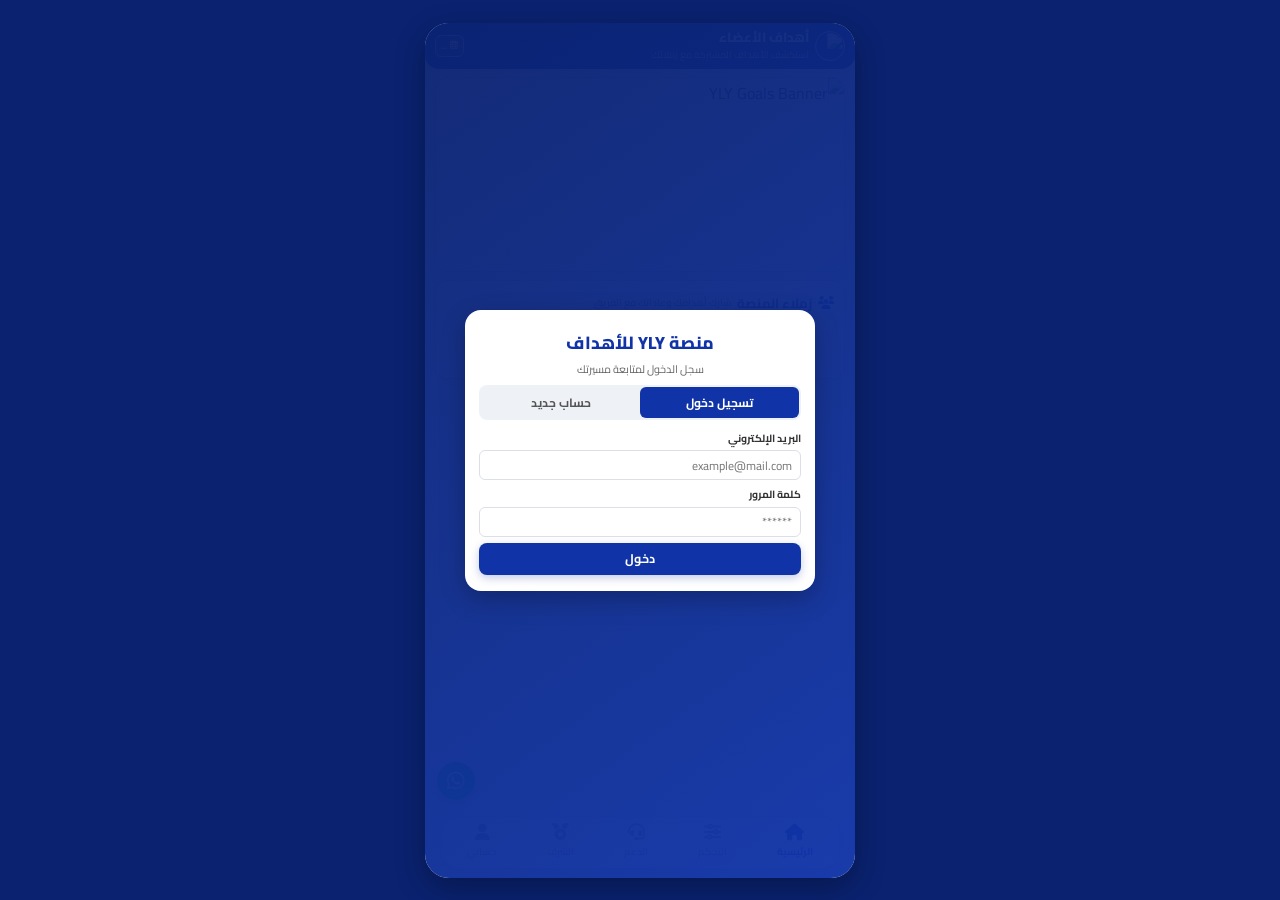
==== index.html @ aca401cc "Update index.html" ====
<!DOCTYPE html>
<html lang="ar" dir="rtl">
<head>
    <meta charset="UTF-8">
    <meta name="viewport" content="width=device-width, initial-scale=1.0, maximum-scale=1.0, user-scalable=no, viewport-fit=cover">
    <title>نظام YLY لتتبع الأهداف</title>
    <!-- Font & Icons -->
    <link href="https://fonts.googleapis.com/css2?family=Cairo:wght@400;600;700;800&display=swap" rel="stylesheet">
    <link rel="stylesheet" href="https://cdnjs.cloudflare.com/ajax/libs/font-awesome/6.4.0/css/all.min.css">
    
    <!-- Firebase SDKs -->
    <script src="https://www.gstatic.com/firebasejs/8.10.1/firebase-app.js"></script>
    <script src="https://www.gstatic.com/firebasejs/8.10.1/firebase-auth.js"></script>
    <script src="https://www.gstatic.com/firebasejs/8.10.1/firebase-firestore.js"></script>
    <!-- html2canvas -->
    <script src="https://cdnjs.cloudflare.com/ajax/libs/html2canvas/1.4.1/html2canvas.min.js"></script>

    <style>
        :root {
            --egyptian-blue: #1034A8;
            --dark-blue: #0A2270;
            --dark-orange: #FE8F01;
            --black: #000000;
            --white: #FFFFFF;
            --bg-gray: #F4F6F9;
            --card-shadow: 0 4px 14px rgba(0, 0, 0, 0.08);
            --silver-border: 0.75px solid #cbd5e1;
            --success: #28a745;
        }

        * {
            box-sizing: border-box;
            margin: 0;
            padding: 0;
            font-family: 'Cairo', sans-serif;
            -webkit-tap-highlight-color: transparent;
        }

        body {
            background-color: var(--dark-blue);
            color: #222;
            display: flex;
            justify-content: center;
            align-items: center;
            height: 100dvh;
            overflow: hidden;
        }

        .app-viewport {
            width: 100%;
            max-width: 430px;
            height: 100dvh;
            background-color: var(--bg-gray);
            position: relative;
            overflow: hidden;
            display: flex;
            flex-direction: column;
            box-shadow: 0 10px 30px rgba(0,0,0,0.3);
        }

        @media (min-width: 450px) {
            .app-viewport {
                border-radius: 24px;
                height: 95dvh;
            }
        }

        /* Toast Notification */
        .toast {
            position: absolute;
            top: 10px;
            left: 50%;
            transform: translateX(-50%) translateY(-100px);
            background: #1e293b;
            color: #f8fafc;
            border: 0.75px solid rgba(255, 255, 255, 0.15);
            padding: 5px 12px;
            border-radius: 20px;
            font-size: 0.72rem;
            font-weight: 700;
            z-index: 9999;
            box-shadow: 0 4px 12px rgba(0, 0, 0, 0.2);
            transition: transform 0.3s ease;
            text-align: center;
            width: auto;
            max-width: 80%;
            white-space: nowrap;
        }
        .toast.show { transform: translateX(-50%) translateY(0); }
        .toast.error { background: #b91c1c; }

        /* Full Screen Modals & Mini Dialogs */
        .modal-overlay {
            position: absolute;
            inset: 0;
            background: linear-gradient(145deg, rgba(10,34,112,0.96), rgba(16,52,168,0.96));
            z-index: 2000;
            display: none;
            align-items: center;
            justify-content: center;
            padding: 10px;
            overflow-y: auto;
        }

        .modal-box {
            background: var(--white);
            width: 100%;
            max-width: 350px;
            border-radius: 16px;
            padding: 16px 14px;
            box-shadow: 0 8px 24px rgba(0,0,0,0.25);
            text-align: center;
        }

        .mini-dialog-box {
            background: var(--white);
            width: 100%;
            max-width: 290px;
            border-radius: 14px;
            padding: 14px 12px;
            box-shadow: 0 10px 25px rgba(0,0,0,0.3);
            text-align: center;
            animation: fadeIn 0.15s ease-out;
        }
        .mini-dialog-title {
            font-size: 0.8rem;
            font-weight: 800;
            color: var(--dark-blue);
            margin-bottom: 8px;
        }

        .auth-header { margin-bottom: 6px; }
        .auth-header h2 { font-size: 1.1rem; color: var(--egyptian-blue); font-weight: 800; }
        .auth-header p { font-size: 0.68rem; color: #666; }

        .auth-toggle {
            display: flex;
            background: #eef2f7;
            border-radius: 8px;
            padding: 2px;
            margin-bottom: 8px;
        }
        .auth-toggle button {
            flex: 1;
            border: none;
            background: none;
            padding: 4px;
            font-size: 0.75rem;
            font-weight: 700;
            border-radius: 6px;
            cursor: pointer;
            color: #555;
            transition: 0.2s;
        }
        .auth-toggle button.active {
            background: var(--egyptian-blue);
            color: var(--white);
        }

        .form-group { margin-bottom: 4px; text-align: right; }
        .form-group label { display: block; font-size: 0.65rem; font-weight: 700; margin-bottom: 1px; color: #333; }
        .form-control {
            width: 100%; height: 30px; padding: 0 8px;
            border: 1px solid #dcdfe6; border-radius: 6px; font-size: 0.75rem; outline: none;
        }
        .form-control:focus { border-color: var(--egyptian-blue); }

        .btn-main {
            width: 100%; height: 32px; background: var(--egyptian-blue);
            color: var(--white); border: none; border-radius: 8px; font-weight: 700;
            font-size: 0.78rem; cursor: pointer; margin-top: 6px;
            box-shadow: 0 3px 8px rgba(16, 52, 168, 0.25); transition: 0.2s;
            display: flex; align-items: center; justify-content: center; gap: 4px;
        }
        .btn-main:active { transform: scale(0.98); }

        .btn-secondary {
            width: 100%; height: 32px; background: #e0e6ed; color: #444;
            border: none; border-radius: 8px; font-weight: 700; font-size: 0.78rem;
            cursor: pointer; margin-top: 5px;
        }

        .reg-avatar-container { margin-bottom: 6px; display: flex; justify-content: center; }
        .reg-avatar-box {
            position: relative; width: 50px; height: 50px; border-radius: 50%;
            background: #f1f5f9; border: 1.5px dashed var(--egyptian-blue);
            display: flex; align-items: center; justify-content: center; cursor: pointer; overflow: hidden;
        }
        .reg-avatar-box img { width: 100%; height: 100%; object-fit: cover; display: none; }
        .reg-avatar-box i { color: var(--egyptian-blue); font-size: 1.1rem; }

        /* Top Header */
        .top-header {
            background: linear-gradient(135deg, var(--egyptian-blue), var(--dark-blue));
            color: var(--white);
            padding: 6px 10px;
            border-radius: 0 0 14px 14px;
            box-shadow: 0 2px 8px rgba(0,0,0,0.12);
            flex-shrink: 0;
            display: flex;
            align-items: center;
            gap: 6px;
            min-height: 42px;
        }
        .header-logo {
            width: 30px; height: 30px; border-radius: 50%; object-fit: contain;
            border: var(--silver-border); padding: 1px; flex-shrink: 0;
        }
        .top-header-info { flex: 1; }
        .top-header h1 { font-size: 0.84rem; font-weight: 800; line-height: 1.2; margin: 0; }
        .top-header p { font-size: 0.6rem; opacity: 0.85; margin: 0; }

        .header-date-badge {
            border: var(--silver-border);
            background: rgba(255, 255, 255, 0.12);
            padding: 2px 5px;
            border-radius: 6px;
            font-size: 0.55rem;
            font-weight: 700;
            color: var(--white);
            display: flex;
            align-items: center;
            gap: 3px;
            flex-shrink: 0;
            white-space: nowrap;
        }

        .btn-back {
            background: rgba(255, 255, 255, 0.15);
            border: none;
            color: var(--white);
            width: 24px;
            height: 24px;
            border-radius: 6px;
            display: none;
            align-items: center;
            justify-content: center;
            font-size: 0.8rem;
            cursor: pointer;
        }

        /* Main Content */
        .main-content {
            flex: 1;
            overflow-y: auto;
            padding: 8px 10px;
            padding-bottom: 85px; /* لحماية الأزرار من التغطية */
        }

        .page { display: none; }
        .page.active { display: block; animation: fadeIn 0.2s ease-in; }

        @keyframes fadeIn {
            from { opacity: 0; transform: translateY(4px); }
            to { opacity: 1; transform: translateY(0); }
        }

        .main-cover-banner {
            width: 100%;
            height: 195px;
            object-fit: cover;
            display: block;
            border-radius: 12px;
            margin-bottom: 8px;
            box-shadow: var(--card-shadow);
            border: var(--silver-border);
        }

        /* Cards Design */
        .card {
            background: var(--white);
            border-radius: 12px;
            padding: 10px;
            margin-bottom: 8px;
            box-shadow: var(--card-shadow);
            border: var(--silver-border);
            position: relative;
        }
        .card-title {
            font-size: 0.82rem;
            font-weight: 700;
            color: var(--egyptian-blue);
            margin-bottom: 6px;
            display: flex;
            align-items: center;
            justify-content: space-between;
        }
        .card-title-text {
            display: flex;
            align-items: center;
            gap: 6px;
            flex-wrap: wrap;
        }

        .sub-hint-tag {
            font-size: 0.62rem;
            font-weight: 600;
            color: #64748b;
        }

        .records-btn-calm {
            background: #f1f5f9;
            color: #1e293b;
            border: 1px solid #cbd5e1;
            font-size: 0.68rem;
            padding: 3px 8px;
            border-radius: 6px;
            font-weight: 700;
            cursor: pointer;
            display: flex;
            align-items: center;
            gap: 4px;
            transition: 0.2s;
        }
        .records-btn-calm:hover {
            background: #e2e8f0;
            color: var(--egyptian-blue);
        }

        /* زر تعديل بحسابي بلون أزرق هادئ بدلاً من البرتقالي */
        .profile-edit-btn-calm {
            color: var(--egyptian-blue);
            cursor: pointer;
            font-size: 0.72rem;
            padding: 2px 8px;
            border-radius: 6px;
            background: #f1f5f9;
            border: 0.75px solid #cbd5e1;
            display: flex;
            align-items: center;
            gap: 4px;
            font-weight: 700;
            transition: 0.15s;
        }
        .profile-edit-btn-calm:hover {
            background: #e2e8f0;
        }

        /* Dashboard Greeting Box مع الدائرتين التوأم المتطابقتين باللونين */
        .dashboard-visual-box {
            background: linear-gradient(135deg, #1034A8, #0A2270);
            color: var(--white);
            border-radius: 10px;
            padding: 8px 10px;
            margin-bottom: 8px;
            display: flex;
            align-items: center;
            justify-content: space-between;
            box-shadow: var(--card-shadow);
            border: var(--silver-border);
            gap: 6px;
        }
        .dashboard-visual-info { flex: 1; }
        .dashboard-visual-info h3 { font-size: 0.8rem; font-weight: 800; margin-bottom: 2px; }
        .dashboard-visual-info p { font-size: 0.62rem; opacity: 0.9; line-height: 1.35; }

        .twin-charts-wrapper {
            display: flex;
            align-items: center;
            gap: 6px;
            flex-shrink: 0;
        }
        .single-chart-block {
            display: flex;
            flex-direction: column;
            align-items: center;
        }
        .single-chart-block .chart-tag {
            font-size: 0.52rem;
            font-weight: 700;
            color: #cbd5e1;
            margin-top: 2px;
        }

        .pie-chart-container {
            position: relative;
            width: 44px;
            height: 44px;
            border-radius: 50%;
            background: conic-gradient(var(--success) 0% 0%, var(--dark-orange) 0% 100%);
            display: flex;
            align-items: center;
            justify-content: center;
            flex-shrink: 0;
            box-shadow: 0 2px 6px rgba(0,0,0,0.2);
            border: 1px solid rgba(255,255,255,0.3);
        }
        .pie-chart-inner {
            width: 28px;
            height: 28px;
            background: #0A2270;
            border-radius: 50%;
            display: flex;
            align-items: center;
            justify-content: center;
            font-size: 0.55rem;
            font-weight: 800;
            color: var(--white);
        }

        /* عنوان العدادات الصغير التوضيحي */
        .stats-section-header {
            font-size: 0.65rem;
            font-weight: 800;
            color: var(--dark-blue);
            margin: 4px 0 3px 0;
            display: inline-block;
            border-bottom: 2px solid var(--dark-orange);
            padding-bottom: 1px;
        }

        /* Stats Grid سطور العدادات المضغوطة */
        .stats-grid-5 {
            display: grid;
            grid-template-columns: repeat(5, 1fr);
            gap: 3px;
            margin-bottom: 6px;
        }
        .stat-card-mini {
            background: var(--white);
            padding: 2px 1px;
            border-radius: 6px;
            text-align: center;
            border: var(--silver-border);
            box-shadow: var(--card-shadow);
            height: 34px;
            display: flex;
            flex-direction: column;
            justify-content: center;
        }
        .stat-card-mini .num {
            font-size: 0.74rem;
            font-weight: 800;
            color: var(--egyptian-blue);
            line-height: 1;
        }
        .stat-card-mini .label {
            font-size: 0.48rem;
            color: #666;
            font-weight: 700;
            line-height: 1;
            margin-top: 1px;
        }
        .stat-card-share {
            background: linear-gradient(135deg, #FE8F01, #e07b00);
            color: var(--white);
            cursor: pointer;
            border: none;
            transition: transform 0.15s;
            height: 34px;
        }
        .stat-card-share:active { transform: scale(0.95); }
        .stat-card-share i { font-size: 0.7rem; }
        .stat-card-share span { font-size: 0.48rem; font-weight: 800; }

        /* Custom Dropdown Styling */
        .custom-dropdown-box { position: relative; flex: 1; }
        .custom-dropdown-btn {
            width: 100%; height: 30px; background: var(--white); border: 1px solid #dcdfe6;
            border-radius: 6px; font-size: 0.64rem; font-weight: 700; color: #333;
            display: flex; align-items: center; justify-content: space-between;
            padding: 0 5px; cursor: pointer; white-space: nowrap;
        }
        .custom-dropdown-menu {
            position: absolute; top: 34px; right: 0; left: 0; background: var(--white);
            border: var(--silver-border); border-radius: 8px; box-shadow: 0 6px 18px rgba(0,0,0,0.15);
            z-index: 100; display: none; overflow: hidden;
        }
        .custom-dropdown-item {
            padding: 6px 8px; font-size: 0.68rem; font-weight: 600; color: #444;
            cursor: pointer; transition: 0.15s; white-space: nowrap;
        }
        .custom-dropdown-item:hover { background: #eef4ff; color: var(--egyptian-blue); }

        /* Period Tabs: زران فقط */
        .period-tabs-duo {
            display: flex; gap: 6px; margin-bottom: 8px; background: #e2e8f0;
            padding: 3px; border-radius: 8px;
        }
        .period-tab-duo {
            flex: 1; text-align: center; padding: 5px 4px; font-size: 0.72rem;
            font-weight: 700; color: #475569; border-radius: 6px; cursor: pointer; transition: 0.2s;
        }
        .period-tab-duo.active { background: var(--egyptian-blue); color: var(--white); }

        /* Goals Dual Column & Item Actions */
        .goals-grid { display: grid; grid-template-columns: 1fr 1fr; gap: 6px; margin-top: 4px; }
        .goal-column {
            background: #f9fafe; border-radius: 8px; padding: 6px; border: 1px solid #eaedf5;
        }
        .goal-column h4 {
            font-size: 0.72rem; color: var(--dark-blue); margin-bottom: 4px;
            text-align: center; border-bottom: 1.5px solid var(--dark-orange); padding-bottom: 2px;
        }
        .goal-item {
            font-size: 0.68rem; background: var(--white); padding: 5px 6px;
            border-radius: 5px; margin-bottom: 4px; box-shadow: 0 1px 2px rgba(0,0,0,0.03);
            display: flex; align-items: center; gap: 5px;
        }
        .goal-actions { margin-right: auto; display: flex; align-items: center; gap: 6px; }
        .goal-action-icon { font-size: 0.68rem; cursor: pointer; color: #94a3b8; transition: 0.15s; }
        .goal-action-icon:hover { color: var(--egyptian-blue); }
        .goal-action-icon.del:hover { color: #dc2626; }

        /* Badge الرتبة */
        .rank-badge-tag {
            font-size: 0.62rem; font-weight: 800; padding: 2px 7px;
            border-radius: 12px; display: inline-flex; align-items: center; gap: 3px;
        }
        .badge-bronze { background: #fed7aa; color: #9a3412; }
        .badge-silver { background: #e2e8f0; color: #334155; }
        .badge-gold { background: #fef08a; color: #854d0e; }
        .badge-legend { background: linear-gradient(135deg, #FE8F01, #b45309); color: #fff; }

        /* Member Card في الرئيسية */
        .member-card {
            display: flex; align-items: center; gap: 8px; padding: 8px 10px;
            border-radius: 10px; margin-bottom: 6px; background: var(--white);
            border: var(--silver-border); box-shadow: var(--card-shadow); cursor: pointer;
            transition: transform 0.15s ease;
        }
        .member-card:hover { transform: translateY(-1px); }
        .member-avatar {
            width: 38px; height: 38px; border-radius: 50%; object-fit: cover;
            border: 2px solid var(--egyptian-blue); cursor: pointer; flex-shrink: 0;
        }
        .member-details-col { flex: 1; }
        .member-row-top { display: flex; justify-content: space-between; align-items: center; }
        .member-name { font-size: 0.78rem; font-weight: 700; color: var(--dark-blue); }
        .member-date { font-size: 0.62rem; color: #888; font-weight: 600; }
        .member-row-bottom { display: flex; justify-content: space-between; align-items: center; margin-top: 2px; }
        .member-action-hint { font-size: 0.65rem; color: #666; }
        .member-stats-info { font-size: 0.65rem; color: var(--success); font-weight: 800; }

        /* Leaderboard */
        .leaderboard-tabs { display: flex; gap: 5px; margin-bottom: 14px; }
        .leaderboard-card {
            display: flex; align-items: center; gap: 8px; padding: 7px 10px;
            border-radius: 10px; margin-bottom: 6px; background: var(--white);
            border: var(--silver-border); box-shadow: var(--card-shadow); cursor: pointer;
        }
        .rank-circle-badge {
            width: 24px; height: 24px; border-radius: 50%;
            background: linear-gradient(135deg, #FFDF00, #D4AF37); color: var(--white);
            display: flex; align-items: center; justify-content: center; font-size: 0.72rem;
            font-weight: 800; box-shadow: 0 2px 4px rgba(0,0,0,0.15); flex-shrink: 0;
        }
        .rank-secondary { background: linear-gradient(135deg, #c0c0c0, #999999); }
        .rank-bronze { background: linear-gradient(135deg, #cd7f32, #a05a2c); }
        .rank-regular { background: linear-gradient(135deg, var(--dark-orange), #e07b00); }

        .lb-center { flex: 1; }
        .lb-name { font-size: 0.78rem; font-weight: 700; color: #222; }
        .lb-points { font-size: 0.65rem; color: #666; }
        .lb-left { text-align: left; }
        .lb-left-label { font-size: 0.6rem; color: #888; font-weight: 600; }
        .lb-left-val { font-size: 0.72rem; font-weight: 800; color: var(--success); }

        /* Profile Layout */
        .profile-head { text-align: center; padding: 4px 0; }
        .profile-img-box { position: relative; width: 65px; height: 65px; margin: 0 auto 4px; }
        .profile-img-box img { width: 100%; height: 100%; border-radius: 50%; object-fit: cover; border: 2px solid var(--egyptian-blue); cursor: pointer; }
        .upload-icon {
            position: absolute; bottom: 0; right: 0; background: var(--dark-orange);
            color: var(--white); width: 20px; height: 20px; border-radius: 50%;
            display: flex; align-items: center; justify-content: center; font-size: 0.6rem;
            cursor: pointer; border: 1.5px solid var(--white);
        }

        .data-display-row {
            display: flex; justify-content: flex-start; gap: 12px; align-items: center;
            padding: 6px 0; border-bottom: 1px dashed #e4e7ed; font-size: 0.75rem;
        }
        .data-display-row:last-child { border-bottom: none; }
        .data-label { color: #64748b; font-weight: 700; min-width: 105px; }
        .data-val { color: var(--dark-blue); font-weight: 700; }

        #profile-edit-section { display: none; margin-top: 6px; padding-top: 6px; border-top: 1px solid #eef2f7; }

        /* شريط البحث */
        .search-outer-box {
            background: #e2e8f0; padding: 4px; border-radius: 25px; margin-bottom: 8px;
            box-shadow: inset 0 1px 3px rgba(0,0,0,0.06);
        }
        .search-inner-box {
            background: var(--white); border-radius: 20px; display: flex; align-items: center;
            padding: 0 12px; height: 32px; border: var(--silver-border);
        }
        .search-inner-box input { flex: 1; border: none; outline: none; font-size: 0.72rem; background: transparent; }
        .search-inner-box i { color: #888; font-size: 0.8rem; margin-left: 6px; }

        /* أزرار الفلترة بالسجل */
        .records-filter-tabs {
            display: flex; gap: 6px; margin-bottom: 8px; background: #e2e8f0;
            padding: 3px; border-radius: 8px;
        }
        .records-filter-tab {
            flex: 1; text-align: center; padding: 4px 2px; font-size: 0.7rem;
            font-weight: 700; color: #475569; border-radius: 6px; cursor: pointer; transition: 0.2s;
        }
        .records-filter-tab.active { background: var(--egyptian-blue); color: var(--white); }

        .records-table {
            width: 100%; border-collapse: collapse; font-size: 0.68rem; text-align: right; margin-top: 2px;
        }
        .records-table th {
            background: #f1f5f9; padding: 6px; color: var(--dark-blue);
            border-bottom: 2px solid #e2e8f0; font-weight: 700;
        }
        .records-table td { padding: 6px; border-bottom: 1px solid #e2e8f0; color: #333; }

        /* سجل الدعم */
        .support-history-item {
            background: #f8fafc; border-radius: 8px; padding: 8px; margin-bottom: 6px;
            border: 1px solid #e2e8f0; font-size: 0.72rem;
        }
        .support-history-header { display: flex; justify-content: space-between; align-items: center; margin-bottom: 4px; }
        .support-badge { font-size: 0.6rem; font-weight: 700; padding: 2px 6px; border-radius: 10px; }
        .badge-pending { background: #fef08a; color: #854d0e; }
        .badge-resolved { background: #bbf7d0; color: #166534; }

        /* بطاقة المشاركة 1:1 */
        #share-card-canvas {
            width: 310px; height: 310px; background: linear-gradient(145deg, #0A2270, #1034A8);
            border-radius: 16px; padding: 16px; color: var(--white); display: flex;
            flex-direction: column; justify-content: space-between; position: relative;
            box-shadow: 0 10px 25px rgba(0,0,0,0.3); border: 1.5px solid rgba(255,255,255,0.2); margin: 0 auto;
        }
        .share-header { display: flex; align-items: center; justify-content: space-between; }
        .share-header img { width: 34px; height: 34px; object-fit: contain; }
        .share-user-block { display: flex; align-items: center; gap: 10px; }
        .share-user-avatar { width: 65px; height: 65px; border-radius: 50%; object-fit: cover; border: 2px solid var(--dark-orange); }
        .share-stats-row {
            display: flex; justify-content: space-around; background: rgba(255,255,255,0.1);
            padding: 8px; border-radius: 10px; backdrop-filter: blur(4px);
        }
        .share-stat-col { text-align: center; }
        .share-stat-col .val { font-size: 0.95rem; font-weight: 800; color: var(--dark-orange); }
        .share-stat-col .lbl { font-size: 0.58rem; opacity: 0.85; }

        /* Floating Bottom Nav */
        .bottom-nav {
            position: absolute; bottom: 10px; left: 50%; transform: translateX(-50%);
            width: 92%; height: 50px; background: var(--white); border-radius: 16px;
            box-shadow: 0 6px 20px rgba(0,0,0,0.15); display: flex;
            justify-content: space-around; align-items: center; z-index: 1000;
        }
        .nav-link {
            color: #888; cursor: pointer; transition: 0.2s; display: flex;
            flex-direction: column; align-items: center; font-size: 0.62rem; gap: 2px;
        }
        .nav-link i { font-size: 1.05rem; }
        .nav-link.active { color: var(--egyptian-blue); font-weight: 700; }

        /* Floating WhatsApp Button - تم رفع المسافة قليلاً */
        .whatsapp-float {
            position: absolute;
            bottom: 78px; /* زيادة المسافة */
            left: 12px;
            width: 38px;
            height: 38px;
            background: #25D366;
            color: var(--white);
            border-radius: 50%;
            display: flex;
            align-items: center;
            justify-content: center;
            font-size: 1.25rem;
            box-shadow: 0 4px 10px rgba(0,0,0,0.2);
            z-index: 1001;
            text-decoration: none;
        }

        /* Image Viewer Modal */
        #image-viewer-modal {
            position: absolute; inset: 0; background: rgba(0,0,0,0.92);
            z-index: 3000; display: none; align-items: center; justify-content: center;
            backdrop-filter: blur(4px);
        }
        #image-viewer-img { max-width: 90%; max-height: 85%; border-radius: 8px; }
        .close-viewer-btn { position: absolute; top: 16px; right: 16px; color: var(--white); font-size: 1.5rem; cursor: pointer; }

        .tab { flex: 1; text-align: center; padding: 5px; font-size: 0.72rem; background: #eef2f7; border-radius: 6px; cursor: pointer; }
        .tab.active { background: var(--egyptian-blue); color: var(--white); font-weight: 700; }
        textarea.form-control { height: 60px; padding: 6px 8px; resize: none; }
    </style>
</head>
<body>

    <div class="app-viewport">
        <!-- Toast Notification -->
        <div id="toast" class="toast">تنبيه</div>

        <!-- Image Viewer Modal -->
        <div id="image-viewer-modal" onclick="closeImageViewer()">
            <i class="fa-solid fa-xmark close-viewer-btn"></i>
            <img id="image-viewer-img" src="" alt="عرض الصورة" onclick="event.stopPropagation()">
        </div>

        <!-- Mini Edit Dialog -->
        <div id="mini-edit-modal" class="modal-overlay">
            <div class="mini-dialog-box">
                <div class="mini-dialog-title"><i class="fa-solid fa-pen-to-square"></i> تعديل النص</div>
                <input type="text" id="mini-edit-input" class="form-control" style="margin-bottom: 8px; text-align: right;">
                <div style="display: flex; gap: 6px;">
                    <button class="btn-main" onclick="confirmMiniEdit()" style="margin: 0; flex: 1;">حفظ</button>
                    <button class="btn-secondary" onclick="closeMiniEdit()" style="margin: 0; flex: 1;">إلغاء</button>
                </div>
            </div>
        </div>

        <!-- Mini Delete Confirm Dialog -->
        <div id="mini-delete-modal" class="modal-overlay">
            <div class="mini-dialog-box">
                <div class="mini-dialog-title" style="color: #b91c1c;"><i class="fa-solid fa-trash-can"></i> تأكيد الحذف</div>
                <p style="font-size: 0.7rem; color: #555; margin-bottom: 10px;">هل أنت متأكد من حذف هذا العنصر؟ لا يمكن التراجع.</p>
                <div style="display: flex; gap: 6px;">
                    <button class="btn-main" onclick="confirmMiniDelete()" style="margin: 0; flex: 1; background: #dc2626;">تأكيد</button>
                    <button class="btn-secondary" onclick="closeMiniDelete()" style="margin: 0; flex: 1;">تراجع</button>
                </div>
            </div>
        </div>

        <!-- Share Story Modal (نافذة بطاقة المشاركة 1:1) -->
        <div id="share-modal" class="modal-overlay">
            <div class="modal-box" style="background: transparent; box-shadow: none; padding: 0;">
                <div id="share-card-canvas">
                    <div class="share-header">
                        <div style="font-size: 0.7rem; font-weight: 800; color: #cbd5e1;">منصة YLY لتتبع الأهداف</div>
                        <img src="https://res.cloudinary.com/dsxrjmcxs/image/upload/c_limit,w_1200,q_auto,f_auto/v1789071039/ecmjgwmjnhyvfpviggwx.png" alt="YLY">
                    </div>

                    <div class="share-user-block">
                        <img id="share-avatar-img" src="https://via.placeholder.com/70" class="share-user-avatar" alt="Avatar">
                        <div>
                            <div id="share-user-name" style="font-size: 0.88rem; font-weight: 800;">اسم العضو</div>
                            <div id="share-rank-badge" class="rank-badge-tag badge-gold" style="margin-top: 3px;">بطل YLY</div>
                        </div>
                    </div>

                    <div class="share-stats-row">
                        <div class="share-stat-col">
                            <div class="val" id="share-points-val">0</div>
                            <div class="lbl">إجمالي النقاط</div>
                        </div>
                        <div class="share-stat-col">
                            <div class="val" id="share-completed-val">0</div>
                            <div class="lbl">المهام المنجزة</div>
                        </div>
                        <div class="share-stat-col">
                            <div class="val" id="share-rate-val">0%</div>
                            <div class="lbl">نسبة الإنجاز</div>
                        </div>
                    </div>

                    <div style="text-align: center; font-size: 0.58rem; color: #94a3b8;">
                        #YLY_Goals #Youth_Leaders #تطوير_مستمر
                    </div>
                </div>

                <div style="display: flex; gap: 8px; margin-top: 12px; width: 310px; margin-left: auto; margin-right: auto;">
                    <button class="btn-main" onclick="downloadShareCard()" style="flex: 2; margin: 0; background: var(--dark-orange);"><i class="fa-solid fa-download"></i> تحميل كصورة</button>
                    <button class="btn-secondary" onclick="closeShareModal()" style="flex: 1; margin: 0;">إغلاق</button>
                </div>
            </div>
        </div>

        <!-- Auth Screen Modal -->
        <div id="auth-screen" class="modal-overlay" style="display: flex;">
            <div class="modal-box">
                <div class="auth-header">
                    <h2>منصة YLY للأهداف</h2>
                    <p>سجل الدخول لمتابعة مسيرتك</p>
                </div>

                <div class="auth-toggle">
                    <button id="tab-login-btn" class="active" onclick="switchAuthTab('login')">تسجيل دخول</button>
                    <button id="tab-register-btn" onclick="switchAuthTab('register')">حساب جديد</button>
                </div>

                <form id="login-form" onsubmit="handleEmailLogin(event)">
                    <div class="form-group">
                        <label>البريد الإلكتروني</label>
                        <input type="email" id="login-email" class="form-control" placeholder="example@mail.com" required>
                    </div>
                    <div class="form-group">
                        <label>كلمة المرور</label>
                        <input type="password" id="login-pass" class="form-control" placeholder="******" required>
                    </div>
                    <button type="submit" class="btn-main">دخول</button>
                </form>

                <form id="register-form" style="display: none;" onsubmit="handleEmailRegister(event)">
                    <div class="reg-avatar-container">
                        <label for="reg-avatar-input" class="reg-avatar-box" title="اختر صورتك الشخصية">
                            <i id="reg-avatar-icon" class="fa-solid fa-camera"></i>
                            <img id="reg-avatar-preview" src="" alt="avatar">
                        </label>
                        <input type="file" id="reg-avatar-input" accept="image/*" style="display: none;" onchange="previewRegisterAvatar(event)">
                    </div>

                    <div class="form-group">
                        <label>الاسم الثلاثي</label>
                        <input type="text" id="reg-name" class="form-control" placeholder="أحمد محمد علي" required>
                    </div>
                    <div class="form-group">
                        <label>رقم الهاتف</label>
                        <input type="tel" id="reg-phone" class="form-control" placeholder="01012345678" required>
                    </div>
                    <div class="form-group">
                        <label>البريد الإلكتروني</label>
                        <input type="email" id="reg-email" class="form-control" placeholder="example@mail.com" required>
                    </div>
                    <div class="form-group">
                        <label>كلمة المرور</label>
                        <input type="password" id="reg-pass" class="form-control" placeholder="******" required>
                    </div>
                    <div class="form-group">
                        <label>تأكيد كلمة المرور</label>
                        <input type="password" id="reg-pass-confirm" class="form-control" placeholder="******" required>
                    </div>
                    <button type="submit" class="btn-main">إنشاء حساب</button>
                </form>
            </div>
        </div>

        <!-- Top Header -->
        <div class="top-header">
            <button id="btn-back" class="btn-back" onclick="goBack()"><i class="fa-solid fa-arrow-right"></i></button>
            <img src="https://res.cloudinary.com/dsxrjmcxs/image/upload/c_limit,w_1200,q_auto,f_auto/v1789071039/ecmjgwmjnhyvfpviggwx.png" class="header-logo" alt="YLY Logo">
            <div class="top-header-info">
                <h1 id="header-title">أهداف الأعضاء</h1>
                <p id="header-subtitle">استكشف الأهداف المشتركة مع زملائك</p>
            </div>
            <div class="header-date-badge" id="live-date-badge">
                <i class="fa-regular fa-calendar-days"></i>
                <span id="current-live-date">...</span>
            </div>
        </div>

        <!-- WhatsApp Support Float -->
        <a href="https://wa.me/201206244875" target="_blank" class="whatsapp-float" title="الدعم الفني">
            <i class="fa-brands fa-whatsapp"></i>
        </a>

        <!-- Main Content Area -->
        <div class="main-content">
            
            <!-- PAGE 1: Home / Shared Goals -->
            <div id="page-home" class="page active">
                <img src="https://res.cloudinary.com/dsxrjmcxs/image/upload/c_limit,w_1200,q_auto,f_auto/v1789067710/zolgppjb1s4f4nlxfzhw.jpg" class="main-cover-banner" alt="YLY Goals Banner">

                <div class="card">
                    <div class="card-title">
                        <div class="card-title-text">
                            <i class="fa-solid fa-users"></i>
                            <span>زملاء المنصة</span>
                            <span class="sub-hint-tag">شارك أهدافك وعاداتك مع الفريق</span>
                        </div>
                    </div>
                    <div id="shared-goals-list">
                        <div style="text-align:center; padding:12px; font-size:0.75rem; color:#777;">جاري تحميل الأعضاء...</div>
                    </div>
                </div>
            </div>

            <!-- PAGE 2: Control & Goals -->
            <div id="page-control" class="page">
                
                <!-- شريحة الترحيب مع الدائرتين التوأم المتطابقتين باللونين -->
                <div class="dashboard-visual-box">
                    <div class="dashboard-visual-info">
                        <h3 id="greeting-title">مرحباً بك</h3>
                        <p id="greeting-msg">جاري تجهيز تقرير إنجازاتك...</p>
                    </div>
                    <div class="twin-charts-wrapper">
                        <!-- دائرة العادات اليومية -->
                        <div class="single-chart-block">
                            <div class="pie-chart-container" id="chart-habits">
                                <div class="pie-chart-inner" id="text-habits-chart">0%</div>
                            </div>
                            <span class="chart-tag">العادات</span>
                        </div>
                        <!-- دائرة الأهداف العامة (أخضر وبرتقالي أيضاً) -->
                        <div class="single-chart-block">
                            <div class="pie-chart-container" id="chart-goals">
                                <div class="pie-chart-inner" id="text-goals-chart">0%</div>
                            </div>
                            <span class="chart-tag">الأهداف</span>
                        </div>
                    </div>
                </div>

                <!-- سطر إحصائيات العادات -->
                <div class="stats-section-header">إحصائيات العادات</div>
                <div class="stats-grid-5">
                    <div class="stat-card-mini">
                        <span class="num" id="stat-habits-total">0</span>
                        <span class="label">الإجمالي</span>
                    </div>
                    <div class="stat-card-mini">
                        <span class="num" id="stat-habits-completed" style="color: var(--success);">0</span>
                        <span class="label">منفذة اليوم</span>
                    </div>
                    <div class="stat-card-mini">
                        <span class="num" id="stat-habits-pending" style="color: var(--dark-orange);">0</span>
                        <span class="label">المتبقية</span>
                    </div>
                    <div class="stat-card-mini">
                        <span class="num" id="stat-habits-rate">0%</span>
                        <span class="label">نسبة اليوم</span>
                    </div>
                    <div class="stat-card-mini stat-card-share" onclick="openShareModal()" title="مشاركة">
                        <i class="fa-solid fa-share-nodes"></i>
                        <span>مشاركة</span>
                    </div>
                </div>

                <!-- سطر إحصائيات الأهداف -->
                <div class="stats-section-header">إحصائيات الأهداف</div>
                <div class="stats-grid-5">
                    <div class="stat-card-mini">
                        <span class="num" id="stat-goals-total">0</span>
                        <span class="label">الإجمالي</span>
                    </div>
                    <div class="stat-card-mini">
                        <span class="num" id="stat-goals-completed" style="color: var(--success);">0</span>
                        <span class="label">المنفذة</span>
                    </div>
                    <div class="stat-card-mini">
                        <span class="num" id="stat-goals-pending" style="color: var(--dark-orange);">0</span>
                        <span class="label">قيد التنفيذ</span>
                    </div>
                    <div class="stat-card-mini">
                        <span class="num" id="stat-goals-rate">0%</span>
                        <span class="label">نسبة الإنجاز</span>
                    </div>
                    <div class="stat-card-mini stat-card-share" onclick="openShareModal()" title="مشاركة">
                        <i class="fa-solid fa-share-nodes"></i>
                        <span>مشاركة</span>
                    </div>
                </div>

                <!-- Add Goal/Habit Form -->
                <div class="card" style="margin-top: 4px;">
                    <div class="card-title"><div class="card-title-text"><i class="fa-solid fa-plus-circle"></i> إضافة جديدة</div></div>
                    <div style="display: flex; gap: 4px; margin-bottom: 5px;">
                        <input type="text" id="goal-input" class="form-control" placeholder="عنوان العادة أو الهدف..." style="flex: 2;">
                        
                        <div class="custom-dropdown-box" style="flex: 1.1;">
                            <div class="custom-dropdown-btn" id="dd-period-btn" onclick="toggleCustomDropdown('dd-period-menu')">
                                <span id="dd-period-val">عادة يومية 🔄</span>
                                <i class="fa-solid fa-chevron-down" style="font-size:0.55rem; color:#888;"></i>
                            </div>
                            <div class="custom-dropdown-menu" id="dd-period-menu">
                                <div class="custom-dropdown-item" onclick="selectCustomDropdown('period', 'habit', 'عادة يومية 🔄')">عادة يومية 🔄</div>
                                <div class="custom-dropdown-item" onclick="selectCustomDropdown('period', 'goal', 'هدف 🎯')">هدف 🎯</div>
                            </div>
                        </div>

                        <div class="custom-dropdown-box" style="flex: 0.85;">
                            <div class="custom-dropdown-btn" id="dd-type-btn" onclick="toggleCustomDropdown('dd-type-menu')">
                                <span id="dd-type-val">YLY</span>
                                <i class="fa-solid fa-chevron-down" style="font-size:0.55rem; color:#888;"></i>
                            </div>
                            <div class="custom-dropdown-menu" id="dd-type-menu">
                                <div class="custom-dropdown-item" onclick="selectCustomDropdown('type', 'yly', 'YLY')">YLY</div>
                                <div class="custom-dropdown-item" onclick="selectCustomDropdown('type', 'personal', 'شخصي')">شخصي</div>
                            </div>
                        </div>
                    </div>
                    <button class="btn-main" onclick="addGoal()">حفظ</button>
                </div>

                <!-- جدول العادات والأهداف بالزرين فقط -->
                <div class="card">
                    <div class="card-title">
                        <div class="card-title-text"><i class="fa-solid fa-list-check"></i> قائمة الإنجاز</div>
                        <button class="records-btn-calm" onclick="openRecordsModal()"><i class="fa-solid fa-table-list"></i> عرض السجل</button>
                    </div>
                    
                    <div class="period-tabs-duo">
                        <div class="period-tab-duo active" onclick="switchControlView('habits', this)">عاداتي 🔄</div>
                        <div class="period-tab-duo" onclick="switchControlView('goals', this)">أهدافي 🎯</div>
                    </div>

                    <div class="goals-grid">
                        <div class="goal-column">
                            <h4 id="col-title-yly">عادات YLY</h4>
                            <div id="yly-goals-container"></div>
                        </div>
                        <div class="goal-column">
                            <h4 id="col-title-personal">عادات شخصية</h4>
                            <div id="personal-goals-container"></div>
                        </div>
                    </div>
                </div>
            </div>

            <!-- PAGE 3: Support / Problems -->
            <div id="page-support" class="page">
                <div class="card">
                    <div class="card-title"><div class="card-title-text"><i class="fa-solid fa-headset"></i> الإبلاغ عن مشكلة</div></div>
                    <p style="font-size: 0.7rem; color: #666; margin-bottom: 6px;">تصل مشكلتك مباشرة إلى لوحة الآدمن للمتابعة:</p>
                    <textarea id="problem-input" class="form-control" placeholder="اكتب مشكلتك بالتفصيل هنا..."></textarea>
                    <button class="btn-main" onclick="submitProblem()" style="margin-top: 6px;">إرسال للآدمن</button>
                </div>

                <div class="card">
                    <div class="card-title"><div class="card-title-text"><i class="fa-solid fa-clock-rotate-left"></i> سجل بلاغاتي السابقة</div></div>
                    <div id="user-support-history">
                        <div style="text-align:center; padding:10px; font-size:0.75rem; color:#888;">جاري تحميل البلاغات...</div>
                    </div>
                </div>
            </div>

            <!-- PAGE 4: Honor Roll (المسميات المحدثة: الشهرية، الأسبوعية، اليومية) -->
            <div id="page-leaderboard" class="page">
                <img src="https://res.cloudinary.com/dsxrjmcxs/image/upload/c_limit,w_1200,q_auto,f_auto/v1789067710/zolgppjb1s4f4nlxfzhw.jpg" class="main-cover-banner" alt="YLY Leaderboard Banner">

                <div class="card">
                    <div class="card-title"><div class="card-title-text"><i class="fa-solid fa-trophy"></i> لوحة الشرف</div></div>
                    <div class="leaderboard-tabs">
                        <div class="tab active" onclick="switchLeaderboardTab(this)">الشهرية</div>
                        <div class="tab" onclick="switchLeaderboardTab(this)">الأسبوعية</div>
                        <div class="tab" onclick="switchLeaderboardTab(this)">اليومية</div>
                    </div>
                    <div id="leaderboard-list"></div>
                </div>
            </div>

            <!-- PAGE 5: Profile (زر تعديل بلون أزرق هادئ ومريح) -->
            <div id="page-profile" class="page">
                <div class="card" id="profile-unified-card">
                    <div class="profile-head">
                        <div class="profile-img-box">
                            <img id="user-avatar" src="https://via.placeholder.com/70" alt="avatar" onclick="openImageViewer(this.src)">
                            <label for="img-upload-input" class="upload-icon" title="تغيير الصورة"><i class="fa-solid fa-camera"></i></label>
                            <input type="file" id="img-upload-input" accept="image/*" style="display: none;" onchange="uploadProfileImage(event)">
                        </div>
                        <h3 id="profile-display-name" style="font-size: 0.9rem; color: var(--egyptian-blue);">...</h3>
                        <p id="profile-display-email" style="font-size: 0.68rem; color: #777;">...</p>
                        <div id="profile-user-rank-badge" style="margin-top: 4px;"></div>
                    </div>

                    <div class="card-title" style="margin-top: 6px;">
                        <div class="card-title-text"><i class="fa-solid fa-id-card"></i> البيانات الشخصية</div>
                        <div class="profile-edit-btn-calm" id="toggle-edit-btn" onclick="toggleProfileEdit()"><i class="fa-solid fa-pen-to-square"></i> تعديل</div>
                    </div>

                    <div id="profile-view-section">
                        <div class="data-display-row">
                            <span class="data-label">الاسم الثلاثي:</span>
                            <span class="data-val" id="view-name">...</span>
                        </div>
                        <div class="data-display-row">
                            <span class="data-label">رقم الهاتف:</span>
                            <span class="data-val" id="view-phone">...</span>
                        </div>
                        <div class="data-display-row">
                            <span class="data-label">البريد الإلكتروني:</span>
                            <span class="data-val" id="view-email">...</span>
                        </div>
                        <div class="data-display-row">
                            <span class="data-label">إجمالي النقاط:</span>
                            <span class="data-val" id="view-points" style="color: var(--success);">0 نقطة</span>
                        </div>
                    </div>

                    <div id="profile-edit-section">
                        <form onsubmit="saveUnifiedProfile(event)">
                            <div class="form-group">
                                <label>الاسم الثلاثي</label>
                                <input type="text" id="inline-edit-name" class="form-control" required>
                            </div>
                            <div class="form-group">
                                <label>رقم الهاتف</label>
                                <input type="tel" id="inline-edit-phone" class="form-control" required>
                            </div>
                            <div class="form-group">
                                <label>كلمة المرور الجديدة (اتركها فارغة إذا لم ترد التغيير)</label>
                                <input type="password" id="inline-edit-pass" class="form-control" placeholder="******">
                            </div>
                            <div style="display: flex; gap: 6px; margin-top: 8px;">
                                <button type="submit" class="btn-main" style="margin-top:0;">حفظ التعديلات</button>
                                <button type="button" class="btn-secondary" style="margin-top:0;" onclick="toggleProfileEdit()">إلغاء</button>
                            </div>
                        </form>
                    </div>
                </div>

                <button class="btn-main" onclick="handleLogout()" style="background: #d32f2f; margin-bottom: 8px;">تسجيل الخروج</button>
            </div>

            <!-- PAGE 6: Public Profile (الرتبة فوق الإيميل مباشرة) -->
            <div id="page-public-profile" class="page">
                <div class="card profile-head">
                    <div class="profile-img-box">
                        <img id="public-user-avatar" src="https://via.placeholder.com/70" alt="avatar" onclick="openImageViewer(this.src)">
                    </div>
                    <h3 id="public-user-name" style="font-size: 0.9rem; color: var(--egyptian-blue);">...</h3>
                    <!-- الرتبة فوق الإيميل مباشرة -->
                    <div id="public-user-rank-box" style="margin: 3px 0;"></div>
                    <p id="public-user-email" style="font-size: 0.68rem; color: #777;">...</p>
                    <p id="public-user-phone" style="font-size: 0.68rem; color: var(--dark-orange); font-weight:700; margin-top:2px;">...</p>
                </div>

                <div class="card">
                    <div class="card-title"><div class="card-title-text"><i class="fa-solid fa-bullseye"></i> الأهداف والعادات المسجلة</div></div>
                    
                    <div class="period-tabs-duo">
                        <div class="period-tab-duo active" onclick="switchPublicControlView('habits', this)">عادات الزميل 🔄</div>
                        <div class="period-tab-duo" onclick="switchPublicControlView('goals', this)">أهداف الزميل 🎯</div>
                    </div>

                    <div class="goals-grid">
                        <div class="goal-column">
                            <h4 id="pub-col-title-yly">عادات YLY</h4>
                            <div id="public-yly-container"></div>
                        </div>
                        <div class="goal-column">
                            <h4 id="pub-col-title-personal">عادات شخصية</h4>
                            <div id="public-personal-container"></div>
                        </div>
                    </div>
                </div>
            </div>

            <!-- PAGE 7: Records / Log Page -->
            <div id="page-records" class="page">
                <div style="display: flex; gap: 6px; align-items: center; margin-bottom: 8px;">
                    <div class="search-outer-box" style="flex: 1; margin-bottom: 0;">
                        <div class="search-inner-box">
                            <i class="fa-solid fa-magnifying-glass"></i>
                            <input type="text" id="records-search-input" placeholder="بحث في السجل..." oninput="filterRecordsTable()">
                        </div>
                    </div>
                    <button class="records-btn-calm" onclick="exportRecordsToCSV()" title="تحميل كملف إكسيل"><i class="fa-solid fa-file-excel" style="color: var(--success);"></i> تصدير</button>
                </div>

                <div class="records-filter-tabs">
                    <div class="records-filter-tab active" onclick="switchRecordsFilter('habit', this)">العادات 🔄</div>
                    <div class="records-filter-tab" onclick="switchRecordsFilter('goal', this)">الأهداف 🎯</div>
                </div>

                <div class="card" style="overflow-x: auto;">
                    <table class="records-table">
                        <thead>
                            <tr>
                                <th id="records-col-dynamic-title">العادة</th>
                                <th>تاريخ الإضافة</th>
                                <th>تاريخ التنفيذ</th>
                            </tr>
                        </thead>
                        <tbody id="records-table-body"></tbody>
                    </table>
                </div>
            </div>

        </div>

        <!-- Floating Bottom Navigation -->
        <div class="bottom-nav" id="bottom-nav-bar">
            <div class="nav-link active" onclick="navigateTab('home')"><i class="fa-solid fa-house"></i><span>الرئيسية</span></div>
            <div class="nav-link" onclick="navigateTab('control')"><i class="fa-solid fa-sliders"></i><span>التحكم</span></div>
            <div class="nav-link" onclick="navigateTab('support')"><i class="fa-solid fa-headset"></i><span>الدعم</span></div>
            <div class="nav-link" onclick="navigateTab('leaderboard')"><i class="fa-solid fa-medal"></i><span>الشرف</span></div>
            <div class="nav-link" onclick="navigateTab('profile')"><i class="fa-solid fa-user"></i><span>حسابي</span></div>
        </div>
    </div>

    <script>
        // --- 1. Firebase Config ---
        const firebaseConfig = {
            apiKey: "AIzaSyAinjc2LH9gpwdZ1-000_y5Ggsv2WgJYLA",
            authDomain: "goals-yly.firebaseapp.com",
            projectId: "goals-yly",
            storageBucket: "goals-yly.firebasestorage.app",
            messagingSenderId: "708760417066",
            appId: "1:708760417066:web:04654cc9c30a2a4dc1a453",
            measurementId: "G-07SL7TYLZV"
        };

        if (!firebase.apps.length) firebase.initializeApp(firebaseConfig);
        const auth = firebase.auth();
        const db = firebase.firestore();

        const CLOUDINARY_URL = "https://api.cloudinary.com/v1_1/dsxrjmcxs/image/upload";
        const CLOUDINARY_PRESET = "My_public_preset";

        let currentUser = null;
        let currentUserData = {};
        let myGoals = [];
        let publicUserGoals = [];
        let isProfileEditExpanded = false;
        let regAvatarFile = null;
        let currentActiveTab = 'home';
        
        let currentControlView = 'habits';
        let publicControlView = 'habits';
        let recordsFilter = 'habit';

        let selectedGoalPeriod = 'habit';
        let selectedGoalType = 'yly';

        let currentEditGoalId = null;
        let currentDeleteGoalId = null;

        function showToast(message, isError = false) {
            const toast = document.getElementById('toast');
            toast.innerText = message;
            toast.className = `toast show ${isError ? 'error' : ''}`;
            setTimeout(() => { toast.classList.remove('show'); }, 3000);
        }

        function openImageViewer(src) {
            if (!src || src.includes('placeholder')) return;
            document.getElementById('image-viewer-img').src = src;
            document.getElementById('image-viewer-modal').style.display = 'flex';
        }
        function closeImageViewer() {
            document.getElementById('image-viewer-modal').style.display = 'none';
        }

        // --- Mini Modals ---
        function openMiniEdit(id, oldTitle) {
            currentEditGoalId = id;
            document.getElementById('mini-edit-input').value = oldTitle;
            document.getElementById('mini-edit-modal').style.display = 'flex';
        }
        function closeMiniEdit() {
            document.getElementById('mini-edit-modal').style.display = 'none';
            currentEditGoalId = null;
        }
        function confirmMiniEdit() {
            const newTitle = document.getElementById('mini-edit-input').value.trim();
            if (!newTitle) return showToast("يرجى كتابة النص أولاً", true);

            db.collection('users').doc(currentUser.uid).collection('goals').doc(currentEditGoalId).update({
                title: newTitle
            }).then(() => {
                showToast("تم التعديل بنجاح");
                closeMiniEdit();
            });
        }

        function openMiniDelete(id) {
            currentDeleteGoalId = id;
            document.getElementById('mini-delete-modal').style.display = 'flex';
        }
        function closeMiniDelete() {
            document.getElementById('mini-delete-modal').style.display = 'none';
            currentDeleteGoalId = null;
        }
        function confirmMiniDelete() {
            db.collection('users').doc(currentUser.uid).collection('goals').doc(currentDeleteGoalId).delete()
                .then(() => {
                    showToast("تم الحذف بنجاح");
                    closeMiniDelete();
                });
        }

        // --- Custom Dropdown ---
        function toggleCustomDropdown(menuId) {
            const menu = document.getElementById(menuId);
            const isShown = menu.style.display === 'block';
            document.querySelectorAll('.custom-dropdown-menu').forEach(m => m.style.display = 'none');
            menu.style.display = isShown ? 'none' : 'block';
        }

        function selectCustomDropdown(kind, val, text) {
            if (kind === 'period') {
                selectedGoalPeriod = val;
                document.getElementById('dd-period-val').innerText = text;
            } else if (kind === 'type') {
                selectedGoalType = val;
                document.getElementById('dd-type-val').innerText = text;
            }
            document.querySelectorAll('.custom-dropdown-menu').forEach(m => m.style.display = 'none');
        }

        window.addEventListener('click', (e) => {
            if (!e.target.closest('.custom-dropdown-box')) {
                document.querySelectorAll('.custom-dropdown-menu').forEach(m => m.style.display = 'none');
            }
        });

        function getTodayDateStr() {
            const d = new Date();
            return `${d.getFullYear()}-${String(d.getMonth() + 1).padStart(2, '0')}-${String(d.getDate()).padStart(2, '0')}`;
        }

        function updateLiveHeaderDate() {
            const d = new Date();
            const months = ["يناير","فبراير","مارس","أبريل","مايو","يونيو","يوليو","أغسطس","سبتمبر","أكتوبر","نوفمبر","ديسمبر"];
            const formatted = `${d.getDate()} ${months[d.getMonth()]}`;
            document.getElementById('current-live-date').innerText = formatted;
        }
        updateLiveHeaderDate();

        function getUserRankBadge(points) {
            const p = points || 0;
            if (p >= 600) return { title: 'أسطورة YLY 👑', css: 'badge-legend' };
            if (p >= 300) return { title: 'بطل YLY 🥇', css: 'badge-gold' };
            if (p >= 100) return { title: 'مثابر 🥈', css: 'badge-silver' };
            return { title: 'مبتدئ 🥉', css: 'badge-bronze' };
        }

        // --- Auth System ---
        function switchAuthTab(type) {
            document.getElementById('tab-login-btn').classList.toggle('active', type === 'login');
            document.getElementById('tab-register-btn').classList.toggle('active', type === 'register');
            document.getElementById('login-form').style.display = type === 'login' ? 'block' : 'none';
            document.getElementById('register-form').style.display = type === 'register' ? 'block' : 'none';
        }

        function previewRegisterAvatar(e) {
            const file = e.target.files[0];
            if (file) {
                regAvatarFile = file;
                const reader = new FileReader();
                reader.onload = (uploadEvent) => {
                    const img = document.getElementById('reg-avatar-preview');
                    const icon = document.getElementById('reg-avatar-icon');
                    img.src = uploadEvent.target.result;
                    img.style.display = 'block';
                    icon.style.display = 'none';
                };
                reader.readAsDataURL(file);
            }
        }

        auth.onAuthStateChanged(user => {
            if (user) {
                currentUser = user;
                document.getElementById('auth-screen').style.display = 'none';
                loadUserData();
                loadSharedMembers();
                loadLeaderboard();
                loadUserSupportHistory();
            } else {
                currentUser = null;
                document.getElementById('auth-screen').style.display = 'flex';
            }
        });

        async function handleEmailRegister(e) {
            e.preventDefault();
            const name = document.getElementById('reg-name').value.trim();
            const phone = document.getElementById('reg-phone').value.trim();
            const email = document.getElementById('reg-email').value.trim();
            const pass = document.getElementById('reg-pass').value;
            const confirmPass = document.getElementById('reg-pass-confirm').value;

            if (name.split(" ").length < 3) return showToast("يرجى كتابة الاسم الثلاثي كاملاً", true);
            if (phone.length < 10) return showToast("يرجى إدخال رقم هاتف صحيح", true);
            if (pass !== confirmPass) return showToast("كلمات المرور غير متطابقة", true);

            showToast("جاري إنشاء الحساب...");
            let photoURL = "https://via.placeholder.com/70";

            if (regAvatarFile) {
                try {
                    const formData = new FormData();
                    formData.append('file', regAvatarFile);
                    formData.append('upload_preset', CLOUDINARY_PRESET);
                    const res = await fetch(CLOUDINARY_URL, { method: 'POST', body: formData });
                    const d = await res.json();
                    if (d.secure_url) photoURL = d.secure_url;
                } catch(err) {
                    console.log("Image upload skipped", err);
                }
            }

            auth.createUserWithEmailAndPassword(email, pass)
                .then(res => {
                    return db.collection('users').doc(res.user.uid).set({
                        fullName: name,
                        phone: phone,
                        email: email,
                        photoURL: photoURL,
                        points: 0,
                        createdAt: firebase.firestore.FieldValue.serverTimestamp()
                    });
                })
                .then(() => showToast("تم إنشاء الحساب بنجاح"))
                .catch(err => showToast(err.message, true));
        }

        function handleEmailLogin(e) {
            e.preventDefault();
            const email = document.getElementById('login-email').value.trim();
            const pass = document.getElementById('login-pass').value;

            auth.signInWithEmailAndPassword(email, pass)
                .catch(err => showToast("البريد أو كلمة السر غير صحيحة", true));
        }

        function loadUserData() {
            if (!currentUser) return;
            db.collection('users').doc(currentUser.uid).onSnapshot(doc => {
                if (doc.exists) {
                    currentUserData = doc.data();
                    document.getElementById('profile-display-name').innerText = currentUserData.fullName || "مستخدم";
                    document.getElementById('profile-display-email').innerText = currentUserData.email || "";
                    document.getElementById('view-name').innerText = currentUserData.fullName || "غير محدد";
                    document.getElementById('view-phone').innerText = currentUserData.phone || "غير مسجل";
                    document.getElementById('view-email').innerText = currentUserData.email || "";
                    document.getElementById('view-points').innerText = `${currentUserData.points || 0} نقطة`;
                    if (currentUserData.photoURL) document.getElementById('user-avatar').src = currentUserData.photoURL;
                    
                    const rank = getUserRankBadge(currentUserData.points);
                    document.getElementById('profile-user-rank-badge').innerHTML = `<span class="rank-badge-tag ${rank.css}">${rank.title}</span>`;

                    updateSmartGreeting();
                }
            });

            db.collection('users').doc(currentUser.uid).collection('goals').onSnapshot(snap => {
                myGoals = [];
                snap.forEach(doc => myGoals.push({ id: doc.id, ...doc.data() }));
                renderGoals();
                if (document.getElementById('page-records').classList.contains('active')) {
                    renderRecordsTable();
                }
            });
        }

        function toggleProfileEdit() {
            isProfileEditExpanded = !isProfileEditExpanded;
            const viewSec = document.getElementById('profile-view-section');
            const editSec = document.getElementById('profile-edit-section');
            const btn = document.getElementById('toggle-edit-btn');

            if (isProfileEditExpanded) {
                viewSec.style.display = 'none';
                editSec.style.display = 'block';
                btn.innerHTML = '<i class="fa-solid fa-xmark"></i> إلغاء';
                document.getElementById('inline-edit-name').value = currentUserData.fullName || "";
                document.getElementById('inline-edit-phone').value = currentUserData.phone || "";
                document.getElementById('inline-edit-pass').value = "";
            } else {
                viewSec.style.display = 'block';
                editSec.style.display = 'none';
                btn.innerHTML = '<i class="fa-solid fa-pen-to-square"></i> تعديل';
            }
        }

        function saveUnifiedProfile(e) {
            e.preventDefault();
            const name = document.getElementById('inline-edit-name').value.trim();
            const phone = document.getElementById('inline-edit-phone').value.trim();
            const newPass = document.getElementById('inline-edit-pass').value;

            if (!name) return showToast("الاسم مطلوب", true);

            db.collection('users').doc(currentUser.uid).update({
                fullName: name,
                phone: phone
            }).then(() => {
                if (newPass) {
                    if (newPass.length < 6) {
                        showToast("كلمة السر يجب أن تكون 6 أحرف على الأقل", true);
                        return;
                    }
                    currentUser.updatePassword(newPass).then(() => {
                        showToast("تم تحديث البيانات وكلمة المرور");
                        toggleProfileEdit();
                    }).catch(err => showToast(err.message, true));
                } else {
                    showToast("تم حفظ البيانات بنجاح");
                    toggleProfileEdit();
                }
            }).catch(() => showToast("حدث خطأ أثناء الحفظ", true));
        }

        function navigateTab(tabId) {
            currentActiveTab = tabId;

            document.querySelectorAll('.page').forEach(p => p.classList.remove('active'));
            document.getElementById('page-' + tabId).classList.add('active');

            document.querySelectorAll('.nav-link').forEach(n => n.classList.remove('active'));
            const targetNav = document.querySelector(`.nav-link[onclick*="${tabId}"]`);
            if (targetNav) targetNav.classList.add('active');

            const titles = {
                'home': { t: 'أهداف الأعضاء', s: 'استكشف الأهداف المشتركة مع زملائك' },
                'control': { t: 'لوحة التحكم والإحصائيات', s: 'أضف وتابع إنجازاتك اليومية' },
                'support': { t: 'الدعم الفني والشكاوى', s: 'تواصل مباشرة مع إدارة النظام' },
                'leaderboard': { t: 'لوحة الشرف للمتميزين', s: 'قائمة المتصدرين في الإنجاز' },
                'profile': { t: 'الملف الشخصي', s: 'إدارة وتعديل بيانات حسابك' }
            };

            document.getElementById('header-title').innerText = titles[tabId].t;
            document.getElementById('header-subtitle').innerText = titles[tabId].s;

            document.getElementById('btn-back').style.display = 'none';
            document.getElementById('bottom-nav-bar').style.display = 'flex';
        }

        function goBack() {
            navigateTab(currentActiveTab);
        }

        // --- محرك الترحيب وتحديث الدائرتين التوأم المتطابقتين باللونين ---
        function updateSmartGreeting() {
            const hour = new Date().getHours();
            const isMorning = hour >= 4 && hour < 12;
            const timeWord = isMorning ? "صباح الخير" : "مساء الخير";
            const firstName = currentUserData.fullName ? currentUserData.fullName.split(" ")[0] : "يا بطل";

            // 1. حساب العادات اليومية
            const habits = myGoals.filter(g => g.period === 'habit');
            const totalHabits = habits.length;
            const completedHabits = habits.filter(g => isGoalCompletedCurrentCycle(g)).length;
            const habitRate = totalHabits > 0 ? Math.round((completedHabits / totalHabits) * 100) : 0;

            // 2. حساب الأهداف العامة
            const goalsOnly = myGoals.filter(g => g.period !== 'habit');
            const totalGoals = goalsOnly.length;
            const completedGoals = goalsOnly.filter(g => isGoalCompletedCurrentCycle(g)).length;
            const goalRate = totalGoals > 0 ? Math.round((completedGoals / totalGoals) * 100) : 0;

            let desc = "";
            if (myGoals.length === 0) {
                desc = "لم تقم بإضافة عادات أو أهداف بعد، ابدأ بتسجيل مهامك الآن.";
            } else if (habitRate === 100 && goalRate === 100) {
                desc = "إنجاز أسطوري! أتممت جميع عاداتك وأهدافك بالكامل، أنت في الصدارة!";
            } else if (habitRate === 0 && goalRate === 0) {
                desc = "لم تبدأ بعد في إنجاز مهامك، خطوة صغيرة تصنع فارقاً كبيراً، ابدأ الآن!";
            } else {
                desc = `لقد حققت ${habitRate}٪ من عاداتك و ${goalRate}٪ من أهدافك، استمر في التطوير!`;
            }

            document.getElementById('greeting-title').innerText = `${timeWord} يا ${firstName}`;
            document.getElementById('greeting-msg').innerText = desc;

            // تحديث دائرة العادات (أخضر للمكتمل، برتقالي للمتبقي)
            const habitsChart = document.getElementById('chart-habits');
            const habitsText = document.getElementById('text-habits-chart');
            if (habitsChart && habitsText) {
                habitsText.innerText = habitRate + "%";
                habitsChart.style.background = totalHabits === 0 
                    ? `conic-gradient(#e0e6ed 0% 100%)` 
                    : `conic-gradient(var(--success) 0% ${habitRate}%, var(--dark-orange) ${habitRate}% 100%)`;
            }

            // تحديث دائرة الأهداف (أخضر للمكتمل، برتقالي للمتبقي أيضاً لتطابق النمط)
            const goalsChart = document.getElementById('chart-goals');
            const goalsText = document.getElementById('text-goals-chart');
            if (goalsChart && goalsText) {
                goalsText.innerText = goalRate + "%";
                goalsChart.style.background = totalGoals === 0 
                    ? `conic-gradient(#e0e6ed 0% 100%)` 
                    : `conic-gradient(var(--success) 0% ${goalRate}%, var(--dark-orange) ${goalRate}% 100%)`;
            }

            // تحديث بطاقات العدادات للسطرين المنفصلين
            document.getElementById('stat-habits-total').innerText = totalHabits;
            document.getElementById('stat-habits-completed').innerText = completedHabits;
            document.getElementById('stat-habits-pending').innerText = totalHabits - completedHabits;
            document.getElementById('stat-habits-rate').innerText = habitRate + "%";

            document.getElementById('stat-goals-total').innerText = totalGoals;
            document.getElementById('stat-goals-completed').innerText = completedGoals;
            document.getElementById('stat-goals-pending').innerText = totalGoals - completedGoals;
            document.getElementById('stat-goals-rate').innerText = goalRate + "%";
        }

        function addGoal() {
            const title = document.getElementById('goal-input').value.trim();
            if (!title) return showToast("اكتب عنوان الهدف أو العادة أولاً", true);

            const todayStr = getTodayDateStr();

            db.collection('users').doc(currentUser.uid).collection('goals').add({
                title: title,
                period: selectedGoalPeriod,
                type: selectedGoalType,
                completed: false,
                createdDate: todayStr,
                completedDate: null,
                completedHabitDates: [],
                createdAt: firebase.firestore.FieldValue.serverTimestamp()
            }).then(() => {
                document.getElementById('goal-input').value = "";
                showToast("تم الحفظ بنجاح");
            });
        }

        function switchControlView(viewMode, btn) {
            currentControlView = viewMode;
            document.querySelectorAll('#page-control .period-tab-duo').forEach(t => t.classList.remove('active'));
            btn.classList.add('active');

            if (viewMode === 'habits') {
                document.getElementById('col-title-yly').innerText = 'عادات YLY';
                document.getElementById('col-title-personal').innerText = 'عادات شخصية';
            } else {
                document.getElementById('col-title-yly').innerText = 'أهداف YLY';
                document.getElementById('col-title-personal').innerText = 'أهداف شخصية';
            }

            renderGoals();
        }

        function isGoalCompletedCurrentCycle(g) {
            if (g.period === 'habit') {
                const today = getTodayDateStr();
                return (g.completedHabitDates || []).includes(today);
            } else {
                return !!g.completed;
            }
        }

        function renderGoals() {
            const ylyBox = document.getElementById('yly-goals-container');
            const personalBox = document.getElementById('personal-goals-container');
            ylyBox.innerHTML = "";
            personalBox.innerHTML = "";

            const isHabitView = (currentControlView === 'habits');
            const activeList = myGoals.filter(g => isHabitView ? (g.period === 'habit') : (g.period !== 'habit'));

            activeList.forEach(g => {
                const isDone = isGoalCompletedCurrentCycle(g);
                const item = createGoalDomItem(g, isDone);
                if (g.type === 'yly') ylyBox.appendChild(item);
                else personalBox.appendChild(item);
            });

            if(ylyBox.innerHTML === "") ylyBox.innerHTML = `<div style='font-size:0.65rem; color:#aaa; text-align:center;'>لا توجد ${isHabitView ? 'عادات' : 'أهداف'} YLY</div>`;
            if(personalBox.innerHTML === "") personalBox.innerHTML = `<div style='font-size:0.65rem; color:#aaa; text-align:center;'>لا توجد ${isHabitView ? 'عادات' : 'أهداف'} شخصية</div>`;

            updateSmartGreeting();
        }

        function createGoalDomItem(g, isDone) {
            const item = document.createElement('div');
            item.className = 'goal-item';
            item.innerHTML = `
                <input type="checkbox" ${isDone ? 'checked' : ''} onchange="toggleGoalExecution('${g.id}', ${!isDone}, '${g.period || 'goal'}')">
                <span style="${isDone ? 'text-decoration: line-through; color: #888;' : ''}">${g.title}</span>
                <div class="goal-actions">
                    <i class="fa-solid fa-pen-to-square goal-action-icon" title="تعديل" onclick="openMiniEdit('${g.id}', '${g.title.replace(/'/g, "\\'")}')"></i>
                    <i class="fa-solid fa-trash-can goal-action-icon del" title="حذف" onclick="openMiniDelete('${g.id}')"></i>
                </div>
            `;
            return item;
        }

        function toggleGoalExecution(goalId, toCompleted, period) {
            const todayStr = getTodayDateStr();
            const goalRef = db.collection('users').doc(currentUser.uid).collection('goals').doc(goalId);

            if (period === 'habit') {
                if (toCompleted) {
                    goalRef.update({
                        completedHabitDates: firebase.firestore.FieldValue.arrayUnion(todayStr),
                        completedDate: todayStr
                    });
                } else {
                    goalRef.update({
                        completedHabitDates: firebase.firestore.FieldValue.arrayRemove(todayStr),
                        completedDate: null
                    });
                }
            } else {
                goalRef.update({
                    completed: toCompleted,
                    completedDate: toCompleted ? todayStr : null
                });
            }

            const pointDiff = toCompleted ? 5 : -5;
            db.collection('users').doc(currentUser.uid).update({
                points: firebase.firestore.FieldValue.increment(pointDiff)
            });

            if (toCompleted) {
                showToast("تم الإنجاز بنجاح (+5 نقاط)");
            }
        }

        // --- سجل الإنجاز والتوثيق ---
        function openRecordsModal() {
            document.querySelectorAll('.page').forEach(p => p.classList.remove('active'));
            document.getElementById('page-records').classList.add('active');

            document.getElementById('header-title').innerText = 'سجل الإنجاز والتوثيق';
            document.getElementById('header-subtitle').innerText = 'عرض تفصيلي لتواريخ الإضافة والتنفيذ';

            document.getElementById('btn-back').style.display = 'flex';
            document.getElementById('bottom-nav-bar').style.display = 'none';

            renderRecordsTable();
        }

        function switchRecordsFilter(filter, btn) {
            recordsFilter = filter;
            document.querySelectorAll('#page-records .records-filter-tab').forEach(t => t.classList.remove('active'));
            btn.classList.add('active');

            const dynamicTitle = document.getElementById('records-col-dynamic-title');
            dynamicTitle.innerText = (filter === 'habit') ? 'العادة' : 'الهدف';

            renderRecordsTable();
        }

        function renderRecordsTable() {
            const query = (document.getElementById('records-search-input').value || '').trim().toLowerCase();
            const tbody = document.getElementById('records-table-body');
            tbody.innerHTML = "";

            let list = myGoals.filter(g => (recordsFilter === 'habit') ? (g.period === 'habit') : (g.period !== 'habit'));

            if (query) {
                list = list.filter(g => (g.title || '').toLowerCase().includes(query));
            }

            if (list.length === 0) {
                tbody.innerHTML = `<tr><td colspan="3" style="text-align:center; padding:12px; color:#888;">لا توجد عناصر مطابقة</td></tr>`;
                return;
            }

            list.forEach(g => {
                const tr = document.createElement('tr');
                const addDate = g.createdDate || "غير مسجل";
                let doneDate = "—";

                if (g.period === 'habit') {
                    const count = (g.completedHabitDates || []).length;
                    doneDate = count > 0 ? `نُفذت ${count} مرة` : "لم تنفذ";
                } else {
                    doneDate = g.completedDate || (g.completed ? "مكتمل" : "قيد التنفيذ");
                }

                tr.innerHTML = `
                    <td style="font-weight:700; color:var(--dark-blue);">${g.title}</td>
                    <td style="color:#666;">${addDate}</td>
                    <td style="color:${doneDate.includes('—') || doneDate.includes('لم') ? '#999' : 'var(--success)'}; font-weight:700;">${doneDate}</td>
                `;
                tbody.appendChild(tr);
            });
        }

        function filterRecordsTable() {
            renderRecordsTable();
        }

        function exportRecordsToCSV() {
            if (myGoals.length === 0) return showToast("لا توجد بيانات لتصديرها", true);

            let csvContent = "\uFEFFالنوع,المسمى,التصنيف,تاريخ الإضافة,تاريخ التنفيذ\n";

            myGoals.forEach(g => {
                const isHabit = (g.period === 'habit');
                const category = isHabit ? 'عادة' : 'هدف';
                const tName = g.type === 'yly' ? 'YLY' : 'شخصي';
                const addDate = g.createdDate || "غير مسجل";
                let doneDate = g.completedDate || (g.completed ? "مكتمل" : "قيد التنفيذ");
                if (isHabit) {
                    doneDate = `نُفذت ${(g.completedHabitDates || []).length} مرة`;
                }

                csvContent += `"${category}","${g.title.replace(/"/g, '""')}","${tName}","${addDate}","${doneDate}"\n`;
            });

            const blob = new Blob([csvContent], { type: "text/csv;charset=utf-8;" });
            const url = URL.createObjectURL(blob);
            const a = document.createElement("a");
            a.href = url;
            a.download = `YLY_Report_${getTodayDateStr()}.csv`;
            document.body.appendChild(a);
            a.click();
            document.body.removeChild(a);
            showToast("تم تحميل التقرير بنجاح");
        }

        // --- بطاقة المشاركة HD 3x ---
        function openShareModal() {
            if (!currentUserData.fullName) return showToast("جاري تحميل بياناتك...");

            const total = myGoals.length;
            const completed = myGoals.filter(g => isGoalCompletedCurrentCycle(g)).length;
            const rate = total ? Math.round((completed / total) * 100) : 0;

            document.getElementById('share-user-name').innerText = currentUserData.fullName || "عضو YLY";
            document.getElementById('share-points-val').innerText = currentUserData.points || 0;
            document.getElementById('share-completed-val').innerText = completed;
            document.getElementById('share-rate-val').innerText = rate + "%";
            document.getElementById('share-avatar-img').src = currentUserData.photoURL || "https://via.placeholder.com/70";

            const rank = getUserRankBadge(currentUserData.points);
            const badgeEl = document.getElementById('share-rank-badge');
            badgeEl.className = `rank-badge-tag ${rank.css}`;
            badgeEl.innerText = rank.title;

            document.getElementById('share-modal').style.display = 'flex';
        }

        function closeShareModal() {
            document.getElementById('share-modal').style.display = 'none';
        }

        function downloadShareCard() {
            showToast("جاري تحضير بطاقتك بدقة عالية...");
            const cardElement = document.getElementById('share-card-canvas');

            html2canvas(cardElement, {
                scale: 3,
                useCORS: true,
                logging: false,
                backgroundColor: null
            }).then(canvas => {
                const link = document.createElement('a');
                link.download = `YLY_Achievement_${currentUserData.fullName || 'User'}.png`;
                link.href = canvas.toDataURL("image/png");
                link.click();
                showToast("تم تنزيل بطاقة الإنجاز بدقة فائقة 🚀");
            }).catch(() => showToast("تعذر تحميل البطاقة", true));
        }

        // --- بروفايل الزملاء وعرض الرتبة فوق الإيميل ---
        function openPublicProfile(userId, userData) {
            document.querySelectorAll('.page').forEach(p => p.classList.remove('active'));
            document.getElementById('page-public-profile').classList.add('active');

            document.getElementById('header-title').innerText = 'الملف الشخصي للعضو';
            document.getElementById('header-subtitle').innerText = 'استعراض الإنجازات والأهداف';

            document.getElementById('btn-back').style.display = 'flex';
            document.getElementById('bottom-nav-bar').style.display = 'none';

            document.getElementById('public-user-name').innerText = userData.fullName || "عضو";
            
            // الرتبة فوق الإيميل مباشرة
            const pRank = getUserRankBadge(userData.points);
            document.getElementById('public-user-rank-box').innerHTML = `<span class="rank-badge-tag ${pRank.css}">${pRank.title}</span>`;
            
            document.getElementById('public-user-email').innerText = userData.email || "";
            document.getElementById('public-user-phone').innerText = userData.phone ? "هاتف: " + userData.phone : "";
            document.getElementById('public-user-avatar').src = userData.photoURL || 'https://via.placeholder.com/70';

            const ylyBox = document.getElementById('public-yly-container');
            const perBox = document.getElementById('public-personal-container');
            ylyBox.innerHTML = "<div style='font-size:0.68rem; color:#888;'>جاري التحميل...</div>";
            perBox.innerHTML = "<div style='font-size:0.68rem; color:#888;'>جاري التحميل...</div>";

            db.collection('users').doc(userId).collection('goals').get().then(snap => {
                publicUserGoals = [];
                snap.forEach(d => publicUserGoals.push({ id: d.id, ...d.data() }));
                renderPublicUserGoals();
            });
        }

        function switchPublicControlView(mode, btn) {
            publicControlView = mode;
            document.querySelectorAll('#page-public-profile .period-tab-duo').forEach(t => t.classList.remove('active'));
            btn.classList.add('active');

            if (mode === 'habits') {
                document.getElementById('pub-col-title-yly').innerText = 'عادات YLY';
                document.getElementById('pub-col-title-personal').innerText = 'عادات شخصية';
            } else {
                document.getElementById('pub-col-title-yly').innerText = 'أهداف YLY';
                document.getElementById('pub-col-title-personal').innerText = 'أهداف شخصية';
            }

            renderPublicUserGoals();
        }

        function renderPublicUserGoals() {
            const ylyBox = document.getElementById('public-yly-container');
            const perBox = document.getElementById('public-personal-container');
            ylyBox.innerHTML = "";
            perBox.innerHTML = "";

            const isHabit = (publicControlView === 'habits');
            const filtered = publicUserGoals.filter(g => isHabit ? (g.period === 'habit') : (g.period !== 'habit'));

            if (filtered.length === 0) {
                ylyBox.innerHTML = `<div style='font-size:0.65rem; color:#aaa; text-align:center;'>لا توجد ${isHabit ? 'عادات' : 'أهداف'}</div>`;
                perBox.innerHTML = `<div style='font-size:0.65rem; color:#aaa; text-align:center;'>لا توجد ${isHabit ? 'عادات' : 'أهداف'}</div>`;
                return;
            }

            filtered.forEach(g => {
                const isDone = isGoalCompletedCurrentCycle(g);
                const item = document.createElement('div');
                item.className = 'goal-item';
                const iconHtml = isDone 
                    ? `<i class="fa-solid fa-square-check" style="color: #28a745; font-size: 0.82rem;"></i>`
                    : `<i class="fa-regular fa-square" style="color: #bbb; font-size: 0.82rem;"></i>`;

                item.innerHTML = `
                    ${iconHtml}
                    <span style="${isDone ? 'text-decoration: line-through; color: #888;' : ''}">${g.title}</span>
                `;
                if (g.type === 'yly') ylyBox.appendChild(item);
                else perBox.appendChild(item);
            });
        }

        // --- سجل طلبات الدعم السريع ---
        function loadUserSupportHistory() {
            db.collection('problems').where('userId', '==', currentUser.uid).onSnapshot(snap => {
                const box = document.getElementById('user-support-history');
                box.innerHTML = "";

                if (snap.empty) {
                    box.innerHTML = "<div style='text-align:center; padding:10px; font-size:0.75rem; color:#888;'>لم تقم بإرسال أي بلاغات سابقة.</div>";
                    return;
                }

                let problemsList = [];
                snap.forEach(doc => {
                    problemsList.push({ id: doc.id, ...doc.data() });
                });

                problemsList.sort((a, b) => {
                    const timeA = a.timestamp ? (a.timestamp.seconds || 0) : 0;
                    const timeB = b.timestamp ? (b.timestamp.seconds || 0) : 0;
                    return timeB - timeA;
                });

                problemsList.forEach(p => {
                    let dateStr = "حديث";
                    if (p.timestamp && p.timestamp.toDate) {
                        const d = p.timestamp.toDate();
                        dateStr = `${d.getDate()}/${d.getMonth()+1}/${d.getFullYear()}`;
                    }
                    const isResolved = p.status === 'Resolved';
                    const badgeClass = isResolved ? 'badge-resolved' : 'badge-pending';
                    const badgeText = isResolved ? 'تم الحل 🟢' : 'قيد المراجعة 🟡';

                    const item = document.createElement('div');
                    item.className = 'support-history-item';
                    item.innerHTML = `
                        <div class="support-history-header">
                            <span class="support-badge ${badgeClass}">${badgeText}</span>
                            <span style="color:#888; font-size:0.65rem;">${dateStr}</span>
                        </div>
                        <div style="color:#334155; line-height:1.35;">${p.description}</div>
                    `;
                    box.appendChild(item);
                });
            }, err => {
                document.getElementById('user-support-history').innerHTML = "<div style='text-align:center; padding:10px; font-size:0.75rem; color:#888;'>لا توجد بلاغات مسجلة.</div>";
            });
        }

        function submitProblem() {
            const text = document.getElementById('problem-input').value.trim();
            if (!text) return showToast("يرجى كتابة تفاصيل المشكلة", true);

            db.collection('problems').add({
                userId: currentUser.uid,
                userName: currentUserData.fullName || "مستخدم",
                description: text,
                status: "Pending",
                timestamp: firebase.firestore.FieldValue.serverTimestamp()
            }).then(() => {
                document.getElementById('problem-input').value = "";
                showToast("تم إرسال المشكلة للآدمن بنجاح");
            }).catch(() => showToast("فشل في إرسال المشكلة", true));
        }

        // --- Shared Members List (عرض المنفذة فقط) ---
        function loadSharedMembers() {
            db.collection('users').limit(30).onSnapshot(snap => {
                const list = document.getElementById('shared-goals-list');
                list.innerHTML = "";

                let hasOthers = false;
                snap.forEach(doc => {
                    if (doc.id === currentUser.uid) return;
                    hasOthers = true;
                    const u = doc.data();

                    let joinDate = "جديد";
                    if (u.createdAt && u.createdAt.toDate) {
                        const d = u.createdAt.toDate();
                        joinDate = `${d.getDate()}/${d.getMonth()+1}/${d.getFullYear()}`;
                    }

                    const card = document.createElement('div');
                    card.className = 'member-card';
                    card.onclick = () => openPublicProfile(doc.id, u);

                    card.innerHTML = `
                        <img src="${u.photoURL || 'https://via.placeholder.com/40'}" class="member-avatar" onclick="event.stopPropagation(); openImageViewer(this.src)">
                        <div class="member-details-col">
                            <div class="member-row-top">
                                <span class="member-name">${u.fullName || 'عضو من YLY'}</span>
                                <span class="member-date">${joinDate}</span>
                            </div>
                            <div class="member-row-bottom">
                                <span class="member-action-hint">انقر لعرض البروفايل</span>
                                <span class="member-stats-info" id="stats-user-${doc.id}">المنفذة: ..</span>
                            </div>
                        </div>
                    `;
                    list.appendChild(card);

                    db.collection('users').doc(doc.id).collection('goals').get().then(gSnap => {
                        let comp = 0;
                        gSnap.forEach(gDoc => {
                            if (isGoalCompletedCurrentCycle(gDoc.data())) comp++;
                        });
                        const el = document.getElementById(`stats-user-${doc.id}`);
                        if (el) el.innerText = `المنفذة: ${comp}`;
                    });
                });

                if (!hasOthers) {
                    list.innerHTML = "<div style='text-align:center; padding:12px; font-size:0.75rem; color:#777;'>لا يوجد أعضاء آخرين مسجلين حالياً.</div>";
                }
            });
        }

        // --- Leaderboard (الأهداف المحققة والمسميات المحدثة) ---
        function loadLeaderboard() {
            db.collection('users').orderBy('points', 'desc').limit(15).onSnapshot(snap => {
                const list = document.getElementById('leaderboard-list');
                list.innerHTML = "";
                let rank = 1;

                snap.forEach(doc => {
                    const u = doc.data();
                    const item = document.createElement('div');
                    item.className = 'leaderboard-card';
                    item.onclick = () => openPublicProfile(doc.id, u);

                    let badgeClass = "rank-regular";
                    if (rank === 1) badgeClass = "";
                    else if (rank === 2) badgeClass = "rank-secondary";
                    else if (rank === 3) badgeClass = "rank-bronze";

                    item.innerHTML = `
                        <div class="rank-circle-badge ${badgeClass}">#${rank}</div>
                        <img src="${u.photoURL || 'https://via.placeholder.com/40'}" class="member-avatar" onclick="event.stopPropagation(); openImageViewer(this.src)">
                        <div class="lb-center">
                            <div class="lb-name">${u.fullName || 'عضو متألق'}</div>
                            <div class="lb-points">النقاط: ${u.points || 0}</div>
                        </div>
                        <div class="lb-left">
                            <div class="lb-left-label">الأهداف المحققة</div>
                            <div class="lb-left-val" id="lb-goals-${doc.id}">..</div>
                        </div>
                    `;
                    list.appendChild(item);

                    db.collection('users').doc(doc.id).collection('goals').get().then(cSnap => {
                        let count = 0;
                        cSnap.forEach(cd => {
                            const d = cd.data();
                            if (d.period !== 'habit' && isGoalCompletedCurrentCycle(d)) count++;
                        });
                        const targetEl = document.getElementById(`lb-goals-${doc.id}`);
                        if (targetEl) targetEl.innerText = count;
                    });

                    rank++;
                });

                if (list.innerHTML === "") {
                    list.innerHTML = "<div style='text-align:center; padding:10px; font-size:0.75rem; color:#888;'>لا توجد بيانات متاحة حالياً</div>";
                }
            });
        }

        function uploadProfileImage(event) {
            const file = event.target.files[0];
            if (!file) return;

            const formData = new FormData();
            formData.append('file', file);
            formData.append('upload_preset', CLOUDINARY_PRESET);

            showToast("جاري رفع الصورة الشخصية...");
            fetch(CLOUDINARY_URL, { method: 'POST', body: formData })
                .then(res => res.json())
                .then(data => {
                    if (data.secure_url) {
                        return db.collection('users').doc(currentUser.uid).update({ photoURL: data.secure_url });
                    }
                })
                .then(() => showToast("تم تحديث الصورة الشخصية"))
                .catch(() => showToast("فشل رفع الصورة", true));
        }

        function handleLogout() { auth.signOut(); }

        function switchLeaderboardTab(el) {
            document.querySelectorAll('#page-leaderboard .tab').forEach(t => t.classList.remove('active'));
            el.classList.add('active');
        }
    </script>
</body>
</html>
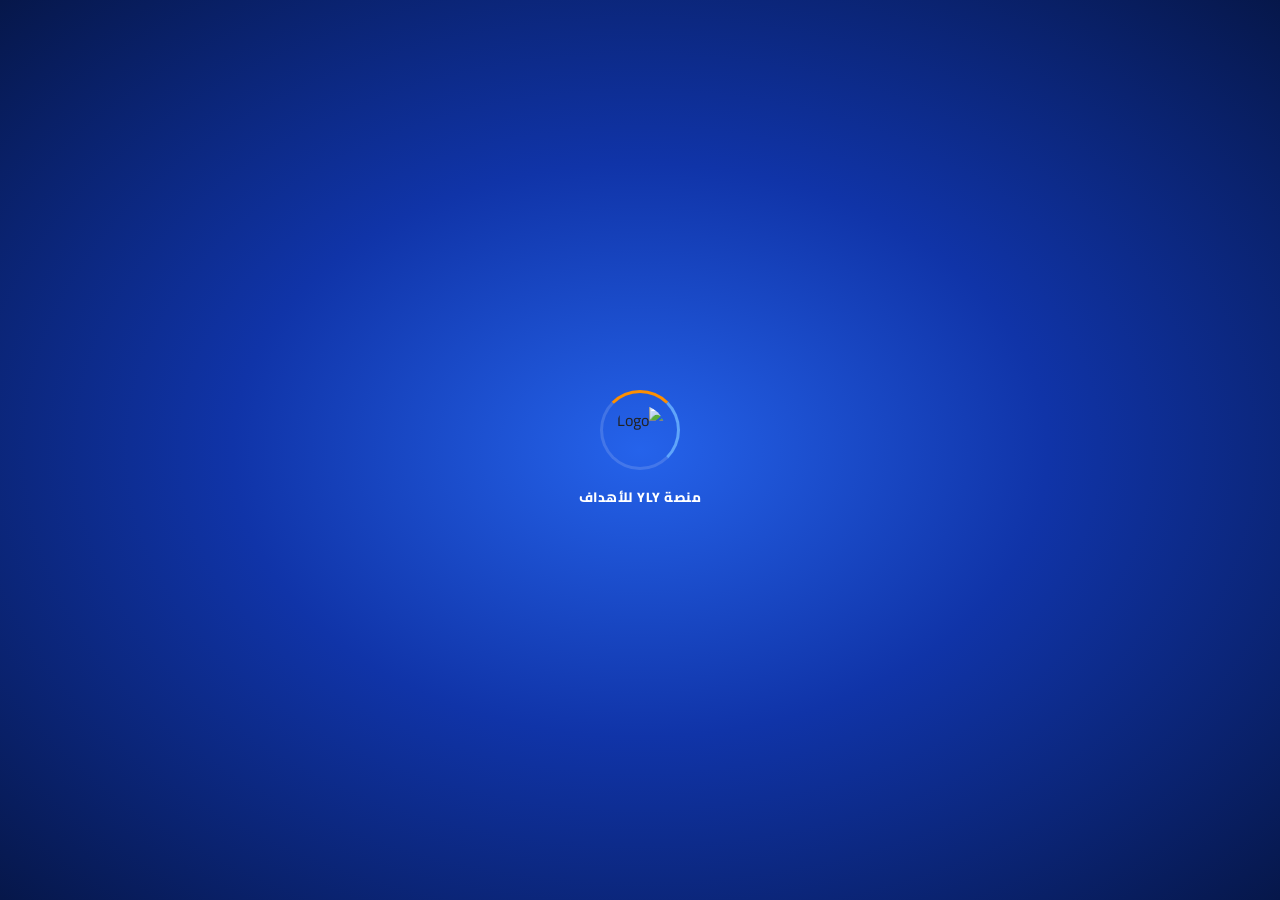
==== commit 015bba45: "Update index.html" ====
--- a/index.html
+++ b/index.html
@@ -36,8 +36,9 @@
             -webkit-tap-highlight-color: transparent;
         }
 
+        /* خلفية الموقع العامة: تدرج شعاعي فاخر أفتح قليلاً وأكثر إشراقاً */
         body {
-            background-color: var(--dark-blue);
+            background: radial-gradient(circle at 50% 25%, #1d4ed8 0%, #1034A8 45%, #071952 100%);
             color: #222;
             display: flex;
             justify-content: center;
@@ -55,7 +56,7 @@
             overflow: hidden;
             display: flex;
             flex-direction: column;
-            box-shadow: 0 10px 30px rgba(0,0,0,0.3);
+            box-shadow: 0 10px 30px rgba(0,0,0,0.35);
         }
 
         @media (min-width: 450px) {
@@ -63,6 +64,53 @@
                 border-radius: 24px;
                 height: 95dvh;
             }
+        }
+
+        /* شاشة البداية والتحميل (Diamond Gradient Splash Screen) */
+        #splash-screen {
+            position: absolute;
+            inset: 0;
+            background: radial-gradient(ellipse at center, #2563eb 0%, #1034A8 45%, #06174a 100%);
+            z-index: 99999;
+            display: flex;
+            flex-direction: column;
+            align-items: center;
+            justify-content: center;
+            transition: opacity 0.4s ease, visibility 0.4s ease;
+        }
+        .splash-logo-box {
+            position: relative;
+            width: 80px;
+            height: 80px;
+            display: flex;
+            align-items: center;
+            justify-content: center;
+        }
+        .splash-logo-img {
+            width: 50px;
+            height: 50px;
+            object-fit: contain;
+            border-radius: 50%;
+        }
+        .splash-spinner {
+            position: absolute;
+            inset: 0;
+            border: 3px solid rgba(255, 255, 255, 0.15);
+            border-top: 3px solid var(--dark-orange);
+            border-right: 3px solid #60a5fa;
+            border-radius: 50%;
+            animation: spinSplash 0.9s linear infinite;
+        }
+        @keyframes spinSplash {
+            0% { transform: rotate(0deg); }
+            100% { transform: rotate(360deg); }
+        }
+        .splash-title {
+            color: var(--white);
+            font-size: 0.85rem;
+            font-weight: 800;
+            margin-top: 14px;
+            letter-spacing: 0.5px;
         }
 
         /* Toast Notification */
@@ -89,7 +137,7 @@
         .toast.show { transform: translateX(-50%) translateY(0); }
         .toast.error { background: #b91c1c; }
 
-        /* Full Screen Modals & Mini Dialogs */
+        /* Modals */
         .modal-overlay {
             position: absolute;
             inset: 0;
@@ -173,6 +221,7 @@
             display: flex; align-items: center; justify-content: center; gap: 4px;
         }
         .btn-main:active { transform: scale(0.98); }
+        .btn-main:disabled { opacity: 0.7; cursor: not-allowed; }
 
         .btn-secondary {
             width: 100%; height: 32px; background: #e0e6ed; color: #444;
@@ -244,7 +293,7 @@
             flex: 1;
             overflow-y: auto;
             padding: 8px 10px;
-            padding-bottom: 85px; /* لحماية الأزرار من التغطية */
+            padding-bottom: 85px;
         }
 
         .page { display: none; }
@@ -317,7 +366,6 @@
             color: var(--egyptian-blue);
         }
 
-        /* زر تعديل بحسابي بلون أزرق هادئ بدلاً من البرتقالي */
         .profile-edit-btn-calm {
             color: var(--egyptian-blue);
             cursor: pointer;
@@ -336,7 +384,7 @@
             background: #e2e8f0;
         }
 
-        /* Dashboard Greeting Box مع الدائرتين التوأم المتطابقتين باللونين */
+        /* Dashboard Greeting Box */
         .dashboard-visual-box {
             background: linear-gradient(135deg, #1034A8, #0A2270);
             color: var(--white);
@@ -398,14 +446,13 @@
             color: var(--white);
         }
 
-        /* عنوان العدادات الصغير التوضيحي */
         .stats-section-header {
             font-size: 0.65rem;
             font-weight: 800;
             color: var(--dark-blue);
-            margin: 4px 0 3px 0;
+            margin: 3px 0 2px 0;
             display: inline-block;
-            border-bottom: 2px solid var(--dark-orange);
+            border-bottom: 1.5px solid var(--dark-orange);
             padding-bottom: 1px;
         }
 
@@ -414,44 +461,46 @@
             display: grid;
             grid-template-columns: repeat(5, 1fr);
             gap: 3px;
-            margin-bottom: 6px;
+            margin-bottom: 4px;
         }
         .stat-card-mini {
             background: var(--white);
-            padding: 2px 1px;
+            padding: 1px 1px;
             border-radius: 6px;
             text-align: center;
             border: var(--silver-border);
             box-shadow: var(--card-shadow);
-            height: 34px;
+            height: 32px;
             display: flex;
             flex-direction: column;
             justify-content: center;
         }
         .stat-card-mini .num {
-            font-size: 0.74rem;
+            font-size: 0.72rem;
             font-weight: 800;
             color: var(--egyptian-blue);
             line-height: 1;
         }
         .stat-card-mini .label {
-            font-size: 0.48rem;
+            font-size: 0.46rem;
             color: #666;
             font-weight: 700;
             line-height: 1;
             margin-top: 1px;
         }
-        .stat-card-share {
-            background: linear-gradient(135deg, #FE8F01, #e07b00);
+        
+        /* زر المشاركة باللون النيلي الراقي المريح للعين */
+        .stat-card-share-sleek {
+            background: linear-gradient(135deg, #1034A8, #0A2270);
             color: var(--white);
             cursor: pointer;
             border: none;
             transition: transform 0.15s;
-            height: 34px;
-        }
-        .stat-card-share:active { transform: scale(0.95); }
-        .stat-card-share i { font-size: 0.7rem; }
-        .stat-card-share span { font-size: 0.48rem; font-weight: 800; }
+            height: 32px;
+        }
+        .stat-card-share-sleek:active { transform: scale(0.95); }
+        .stat-card-share-sleek i { font-size: 0.68rem; }
+        .stat-card-share-sleek span { font-size: 0.46rem; font-weight: 800; }
 
         /* Custom Dropdown Styling */
         .custom-dropdown-box { position: relative; flex: 1; }
@@ -512,14 +561,18 @@
         .badge-gold { background: #fef08a; color: #854d0e; }
         .badge-legend { background: linear-gradient(135deg, #FE8F01, #b45309); color: #fff; }
 
-        /* Member Card في الرئيسية */
+        /* Member Card في الرئيسية: تدرج لوني احترافي يعشقه البصر */
         .member-card {
             display: flex; align-items: center; gap: 8px; padding: 8px 10px;
-            border-radius: 10px; margin-bottom: 6px; background: var(--white);
+            border-radius: 10px; margin-bottom: 6px;
+            background: linear-gradient(135deg, #ffffff 0%, #f8fafc 100%);
             border: var(--silver-border); box-shadow: var(--card-shadow); cursor: pointer;
-            transition: transform 0.15s ease;
-        }
-        .member-card:hover { transform: translateY(-1px); }
+            transition: transform 0.15s ease, box-shadow 0.15s ease;
+        }
+        .member-card:hover {
+            transform: translateY(-1px);
+            box-shadow: 0 6px 18px rgba(16, 52, 168, 0.12);
+        }
         .member-avatar {
             width: 38px; height: 38px; border-radius: 50%; object-fit: cover;
             border: 2px solid var(--egyptian-blue); cursor: pointer; flex-shrink: 0;
@@ -612,7 +665,7 @@
         /* سجل الدعم */
         .support-history-item {
             background: #f8fafc; border-radius: 8px; padding: 8px; margin-bottom: 6px;
-            border: 1px solid #e2e8f0; font-size: 0.72rem;
+            border: 1px solid #e2e8f0; font-size: 0.72rem; animation: fadeIn 0.2s ease;
         }
         .support-history-header { display: flex; justify-content: space-between; align-items: center; margin-bottom: 4px; }
         .support-badge { font-size: 0.6rem; font-weight: 700; padding: 2px 6px; border-radius: 10px; }
@@ -652,10 +705,10 @@
         .nav-link i { font-size: 1.05rem; }
         .nav-link.active { color: var(--egyptian-blue); font-weight: 700; }
 
-        /* Floating WhatsApp Button - تم رفع المسافة قليلاً */
+        /* Floating WhatsApp Button */
         .whatsapp-float {
             position: absolute;
-            bottom: 78px; /* زيادة المسافة */
+            bottom: 78px;
             left: 12px;
             width: 38px;
             height: 38px;
@@ -687,6 +740,15 @@
 </head>
 <body>
 
+    <!-- شاشة البداية والتحميل (Diamond Gradient Splash Screen) -->
+    <div id="splash-screen">
+        <div class="splash-logo-box">
+            <div class="splash-spinner"></div>
+            <img src="https://res.cloudinary.com/dsxrjmcxs/image/upload/c_limit,w_1200,q_auto,f_auto/v1789071039/ecmjgwmjnhyvfpviggwx.png" class="splash-logo-img" alt="Logo">
+        </div>
+        <div class="splash-title">منصة YLY للأهداف</div>
+    </div>
+
     <div class="app-viewport">
         <!-- Toast Notification -->
         <div id="toast" class="toast">تنبيه</div>
@@ -787,7 +849,7 @@
                         <label>كلمة المرور</label>
                         <input type="password" id="login-pass" class="form-control" placeholder="******" required>
                     </div>
-                    <button type="submit" class="btn-main">دخول</button>
+                    <button type="submit" id="btn-login-submit" class="btn-main">دخول</button>
                 </form>
 
                 <form id="register-form" style="display: none;" onsubmit="handleEmailRegister(event)">
@@ -819,7 +881,7 @@
                         <label>تأكيد كلمة المرور</label>
                         <input type="password" id="reg-pass-confirm" class="form-control" placeholder="******" required>
                     </div>
-                    <button type="submit" class="btn-main">إنشاء حساب</button>
+                    <button type="submit" id="btn-register-submit" class="btn-main">إنشاء حساب</button>
                 </form>
             </div>
         </div>
@@ -881,7 +943,7 @@
                             </div>
                             <span class="chart-tag">العادات</span>
                         </div>
-                        <!-- دائرة الأهداف العامة (أخضر وبرتقالي أيضاً) -->
+                        <!-- دائرة الأهداف العامة -->
                         <div class="single-chart-block">
                             <div class="pie-chart-container" id="chart-goals">
                                 <div class="pie-chart-inner" id="text-goals-chart">0%</div>
@@ -891,58 +953,8 @@
                     </div>
                 </div>
 
-                <!-- سطر إحصائيات العادات -->
-                <div class="stats-section-header">إحصائيات العادات</div>
-                <div class="stats-grid-5">
-                    <div class="stat-card-mini">
-                        <span class="num" id="stat-habits-total">0</span>
-                        <span class="label">الإجمالي</span>
-                    </div>
-                    <div class="stat-card-mini">
-                        <span class="num" id="stat-habits-completed" style="color: var(--success);">0</span>
-                        <span class="label">منفذة اليوم</span>
-                    </div>
-                    <div class="stat-card-mini">
-                        <span class="num" id="stat-habits-pending" style="color: var(--dark-orange);">0</span>
-                        <span class="label">المتبقية</span>
-                    </div>
-                    <div class="stat-card-mini">
-                        <span class="num" id="stat-habits-rate">0%</span>
-                        <span class="label">نسبة اليوم</span>
-                    </div>
-                    <div class="stat-card-mini stat-card-share" onclick="openShareModal()" title="مشاركة">
-                        <i class="fa-solid fa-share-nodes"></i>
-                        <span>مشاركة</span>
-                    </div>
-                </div>
-
-                <!-- سطر إحصائيات الأهداف -->
-                <div class="stats-section-header">إحصائيات الأهداف</div>
-                <div class="stats-grid-5">
-                    <div class="stat-card-mini">
-                        <span class="num" id="stat-goals-total">0</span>
-                        <span class="label">الإجمالي</span>
-                    </div>
-                    <div class="stat-card-mini">
-                        <span class="num" id="stat-goals-completed" style="color: var(--success);">0</span>
-                        <span class="label">المنفذة</span>
-                    </div>
-                    <div class="stat-card-mini">
-                        <span class="num" id="stat-goals-pending" style="color: var(--dark-orange);">0</span>
-                        <span class="label">قيد التنفيذ</span>
-                    </div>
-                    <div class="stat-card-mini">
-                        <span class="num" id="stat-goals-rate">0%</span>
-                        <span class="label">نسبة الإنجاز</span>
-                    </div>
-                    <div class="stat-card-mini stat-card-share" onclick="openShareModal()" title="مشاركة">
-                        <i class="fa-solid fa-share-nodes"></i>
-                        <span>مشاركة</span>
-                    </div>
-                </div>
-
                 <!-- Add Goal/Habit Form -->
-                <div class="card" style="margin-top: 4px;">
+                <div class="card">
                     <div class="card-title"><div class="card-title-text"><i class="fa-solid fa-plus-circle"></i> إضافة جديدة</div></div>
                     <div style="display: flex; gap: 4px; margin-bottom: 5px;">
                         <input type="text" id="goal-input" class="form-control" placeholder="عنوان العادة أو الهدف..." style="flex: 2;">
@@ -1014,7 +1026,7 @@
                 </div>
             </div>
 
-            <!-- PAGE 4: Honor Roll (المسميات المحدثة: الشهرية، الأسبوعية، اليومية) -->
+            <!-- PAGE 4: Honor Roll -->
             <div id="page-leaderboard" class="page">
                 <img src="https://res.cloudinary.com/dsxrjmcxs/image/upload/c_limit,w_1200,q_auto,f_auto/v1789067710/zolgppjb1s4f4nlxfzhw.jpg" class="main-cover-banner" alt="YLY Leaderboard Banner">
 
@@ -1029,7 +1041,7 @@
                 </div>
             </div>
 
-            <!-- PAGE 5: Profile (زر تعديل بلون أزرق هادئ ومريح) -->
+            <!-- PAGE 5: Profile (حسابي - بدون تكرار الإيميل + الحاوية المصغرة) -->
             <div id="page-profile" class="page">
                 <div class="card" id="profile-unified-card">
                     <div class="profile-head">
@@ -1039,8 +1051,8 @@
                             <input type="file" id="img-upload-input" accept="image/*" style="display: none;" onchange="uploadProfileImage(event)">
                         </div>
                         <h3 id="profile-display-name" style="font-size: 0.9rem; color: var(--egyptian-blue);">...</h3>
-                        <p id="profile-display-email" style="font-size: 0.68rem; color: #777;">...</p>
-                        <div id="profile-user-rank-badge" style="margin-top: 4px;"></div>
+                        <!-- تم إلغاء تكرار البريد الإلكتروني هنا -->
+                        <div id="profile-user-rank-badge" style="margin-top: 3px;"></div>
                     </div>
 
                     <div class="card-title" style="margin-top: 6px;">
@@ -1090,16 +1102,73 @@
                 </div>
 
                 <button class="btn-main" onclick="handleLogout()" style="background: #d32f2f; margin-bottom: 8px;">تسجيل الخروج</button>
+
+                <!-- بطاقة إحصائياتي المنقولة هنا بعد زر الخروج - مصغرة ومضغوطة -->
+                <div class="card" style="margin-top: 4px; padding: 8px 10px;">
+                    <div class="card-title" style="margin-bottom: 4px;">
+                        <div class="card-title-text"><i class="fa-solid fa-chart-simple"></i> ملخص إنجازاتي الشاملة</div>
+                    </div>
+
+                    <!-- سطر إحصائيات العادات -->
+                    <div class="stats-section-header">إحصائيات العادات</div>
+                    <div class="stats-grid-5">
+                        <div class="stat-card-mini">
+                            <span class="num" id="stat-habits-total">0</span>
+                            <span class="label">الإجمالي</span>
+                        </div>
+                        <div class="stat-card-mini">
+                            <span class="num" id="stat-habits-completed" style="color: var(--success);">0</span>
+                            <span class="label">منفذة اليوم</span>
+                        </div>
+                        <div class="stat-card-mini">
+                            <span class="num" id="stat-habits-pending" style="color: var(--dark-orange);">0</span>
+                            <span class="label">المتبقية</span>
+                        </div>
+                        <div class="stat-card-mini">
+                            <span class="num" id="stat-habits-rate">0%</span>
+                            <span class="label">نسبة اليوم</span>
+                        </div>
+                        <div class="stat-card-mini stat-card-share-sleek" onclick="openShareModal()" title="مشاركة">
+                            <i class="fa-solid fa-share-nodes"></i>
+                            <span>مشاركة</span>
+                        </div>
+                    </div>
+
+                    <!-- سطر إحصائيات الأهداف -->
+                    <div class="stats-section-header" style="margin-top: 4px;">إحصائيات الأهداف</div>
+                    <div class="stats-grid-5">
+                        <div class="stat-card-mini">
+                            <span class="num" id="stat-goals-total">0</span>
+                            <span class="label">الإجمالي</span>
+                        </div>
+                        <div class="stat-card-mini">
+                            <span class="num" id="stat-goals-completed" style="color: var(--success);">0</span>
+                            <span class="label">المنفذة</span>
+                        </div>
+                        <div class="stat-card-mini">
+                            <span class="num" id="stat-goals-pending" style="color: var(--dark-orange);">0</span>
+                            <span class="label">قيد التنفيذ</span>
+                        </div>
+                        <div class="stat-card-mini">
+                            <span class="num" id="stat-goals-rate">0%</span>
+                            <span class="label">نسبة الإنجاز</span>
+                        </div>
+                        <div class="stat-card-mini stat-card-share-sleek" onclick="openShareModal()" title="مشاركة">
+                            <i class="fa-solid fa-share-nodes"></i>
+                            <span>مشاركة</span>
+                        </div>
+                    </div>
+                </div>
+
             </div>
 
-            <!-- PAGE 6: Public Profile (الرتبة فوق الإيميل مباشرة) -->
+            <!-- PAGE 6: Public Profile -->
             <div id="page-public-profile" class="page">
                 <div class="card profile-head">
                     <div class="profile-img-box">
                         <img id="public-user-avatar" src="https://via.placeholder.com/70" alt="avatar" onclick="openImageViewer(this.src)">
                     </div>
                     <h3 id="public-user-name" style="font-size: 0.9rem; color: var(--egyptian-blue);">...</h3>
-                    <!-- الرتبة فوق الإيميل مباشرة -->
                     <div id="public-user-rank-box" style="margin: 3px 0;"></div>
                     <p id="public-user-email" style="font-size: 0.68rem; color: #777;">...</p>
                     <p id="public-user-phone" style="font-size: 0.68rem; color: var(--dark-orange); font-weight:700; margin-top:2px;">...</p>
@@ -1205,6 +1274,15 @@
 
         let currentEditGoalId = null;
         let currentDeleteGoalId = null;
+
+        // إخفاء شاشة البداية سريعاً
+        function hideSplashScreen() {
+            const splash = document.getElementById('splash-screen');
+            if (splash) {
+                splash.style.opacity = '0';
+                setTimeout(() => { splash.style.display = 'none'; }, 400);
+            }
+        }
 
         function showToast(message, isError = false) {
             const toast = document.getElementById('toast');
@@ -1341,11 +1419,16 @@
             } else {
                 currentUser = null;
                 document.getElementById('auth-screen').style.display = 'flex';
+                hideSplashScreen(); // إخفاء التحميل إن لم يكن مسجلاً
             }
         });
 
+        // إنشاء حساب مع التحميل الكسول
         async function handleEmailRegister(e) {
             e.preventDefault();
+            const btn = document.getElementById('btn-register-submit');
+            const originalText = btn.innerHTML;
+
             const name = document.getElementById('reg-name').value.trim();
             const phone = document.getElementById('reg-phone').value.trim();
             const email = document.getElementById('reg-email').value.trim();
@@ -1356,7 +1439,10 @@
             if (phone.length < 10) return showToast("يرجى إدخال رقم هاتف صحيح", true);
             if (pass !== confirmPass) return showToast("كلمات المرور غير متطابقة", true);
 
-            showToast("جاري إنشاء الحساب...");
+            // تفعيل حالة التحميل الكسول على الزر
+            btn.innerHTML = `<i class="fa-solid fa-spinner fa-spin"></i> جاري إنشاء الحساب...`;
+            btn.disabled = true;
+
             let photoURL = "https://via.placeholder.com/70";
 
             if (regAvatarFile) {
@@ -1383,17 +1469,34 @@
                         createdAt: firebase.firestore.FieldValue.serverTimestamp()
                     });
                 })
-                .then(() => showToast("تم إنشاء الحساب بنجاح"))
-                .catch(err => showToast(err.message, true));
-        }
-
+                .then(() => {
+                    showToast("تم إنشاء الحساب بنجاح");
+                })
+                .catch(err => {
+                    showToast(err.message, true);
+                    btn.innerHTML = originalText;
+                    btn.disabled = false;
+                });
+        }
+
+        // تسجيل دخول مع التحميل الكسول
         function handleEmailLogin(e) {
             e.preventDefault();
+            const btn = document.getElementById('btn-login-submit');
+            const originalText = btn.innerHTML;
+
             const email = document.getElementById('login-email').value.trim();
             const pass = document.getElementById('login-pass').value;
 
+            btn.innerHTML = `<i class="fa-solid fa-spinner fa-spin"></i> جاري تسجيل الدخول...`;
+            btn.disabled = true;
+
             auth.signInWithEmailAndPassword(email, pass)
-                .catch(err => showToast("البريد أو كلمة السر غير صحيحة", true));
+                .catch(err => {
+                    showToast("البريد أو كلمة السر غير صحيحة", true);
+                    btn.innerHTML = originalText;
+                    btn.disabled = false;
+                });
         }
 
         function loadUserData() {
@@ -1402,7 +1505,6 @@
                 if (doc.exists) {
                     currentUserData = doc.data();
                     document.getElementById('profile-display-name').innerText = currentUserData.fullName || "مستخدم";
-                    document.getElementById('profile-display-email').innerText = currentUserData.email || "";
                     document.getElementById('view-name').innerText = currentUserData.fullName || "غير محدد";
                     document.getElementById('view-phone').innerText = currentUserData.phone || "غير مسجل";
                     document.getElementById('view-email').innerText = currentUserData.email || "";
@@ -1413,6 +1515,7 @@
                     document.getElementById('profile-user-rank-badge').innerHTML = `<span class="rank-badge-tag ${rank.css}">${rank.title}</span>`;
 
                     updateSmartGreeting();
+                    hideSplashScreen(); // إخفاء شاشة البداية بمجرد توفر البيانات الأساسية
                 }
             });
 
@@ -1486,7 +1589,7 @@
 
             const titles = {
                 'home': { t: 'أهداف الأعضاء', s: 'استكشف الأهداف المشتركة مع زملائك' },
-                'control': { t: 'لوحة التحكم والإحصائيات', s: 'أضف وتابع إنجازاتك اليومية' },
+                'control': { t: 'لوحة التحكم والإنجاز', s: 'أضف وتابع مهامك وعاداتك' },
                 'support': { t: 'الدعم الفني والشكاوى', s: 'تواصل مباشرة مع إدارة النظام' },
                 'leaderboard': { t: 'لوحة الشرف للمتميزين', s: 'قائمة المتصدرين في الإنجاز' },
                 'profile': { t: 'الملف الشخصي', s: 'إدارة وتعديل بيانات حسابك' }
@@ -1503,20 +1606,17 @@
             navigateTab(currentActiveTab);
         }
 
-        // --- محرك الترحيب وتحديث الدائرتين التوأم المتطابقتين باللونين ---
         function updateSmartGreeting() {
             const hour = new Date().getHours();
             const isMorning = hour >= 4 && hour < 12;
             const timeWord = isMorning ? "صباح الخير" : "مساء الخير";
             const firstName = currentUserData.fullName ? currentUserData.fullName.split(" ")[0] : "يا بطل";
 
-            // 1. حساب العادات اليومية
             const habits = myGoals.filter(g => g.period === 'habit');
             const totalHabits = habits.length;
             const completedHabits = habits.filter(g => isGoalCompletedCurrentCycle(g)).length;
             const habitRate = totalHabits > 0 ? Math.round((completedHabits / totalHabits) * 100) : 0;
 
-            // 2. حساب الأهداف العامة
             const goalsOnly = myGoals.filter(g => g.period !== 'habit');
             const totalGoals = goalsOnly.length;
             const completedGoals = goalsOnly.filter(g => isGoalCompletedCurrentCycle(g)).length;
@@ -1536,7 +1636,6 @@
             document.getElementById('greeting-title').innerText = `${timeWord} يا ${firstName}`;
             document.getElementById('greeting-msg').innerText = desc;
 
-            // تحديث دائرة العادات (أخضر للمكتمل، برتقالي للمتبقي)
             const habitsChart = document.getElementById('chart-habits');
             const habitsText = document.getElementById('text-habits-chart');
             if (habitsChart && habitsText) {
@@ -1546,7 +1645,6 @@
                     : `conic-gradient(var(--success) 0% ${habitRate}%, var(--dark-orange) ${habitRate}% 100%)`;
             }
 
-            // تحديث دائرة الأهداف (أخضر للمكتمل، برتقالي للمتبقي أيضاً لتطابق النمط)
             const goalsChart = document.getElementById('chart-goals');
             const goalsText = document.getElementById('text-goals-chart');
             if (goalsChart && goalsText) {
@@ -1556,16 +1654,18 @@
                     : `conic-gradient(var(--success) 0% ${goalRate}%, var(--dark-orange) ${goalRate}% 100%)`;
             }
 
-            // تحديث بطاقات العدادات للسطرين المنفصلين
-            document.getElementById('stat-habits-total').innerText = totalHabits;
-            document.getElementById('stat-habits-completed').innerText = completedHabits;
-            document.getElementById('stat-habits-pending').innerText = totalHabits - completedHabits;
-            document.getElementById('stat-habits-rate').innerText = habitRate + "%";
-
-            document.getElementById('stat-goals-total').innerText = totalGoals;
-            document.getElementById('stat-goals-completed').innerText = completedGoals;
-            document.getElementById('stat-goals-pending').innerText = totalGoals - completedGoals;
-            document.getElementById('stat-goals-rate').innerText = goalRate + "%";
+            const elHabitsTotal = document.getElementById('stat-habits-total');
+            if (elHabitsTotal) {
+                elHabitsTotal.innerText = totalHabits;
+                document.getElementById('stat-habits-completed').innerText = completedHabits;
+                document.getElementById('stat-habits-pending').innerText = totalHabits - completedHabits;
+                document.getElementById('stat-habits-rate').innerText = habitRate + "%";
+
+                document.getElementById('stat-goals-total').innerText = totalGoals;
+                document.getElementById('stat-goals-completed').innerText = completedGoals;
+                document.getElementById('stat-goals-pending').innerText = totalGoals - completedGoals;
+                document.getElementById('stat-goals-rate').innerText = goalRate + "%";
+            }
         }
 
         function addGoal() {
@@ -1778,7 +1878,6 @@
             showToast("تم تحميل التقرير بنجاح");
         }
 
-        // --- بطاقة المشاركة HD 3x ---
         function openShareModal() {
             if (!currentUserData.fullName) return showToast("جاري تحميل بياناتك...");
 
@@ -1822,7 +1921,6 @@
             }).catch(() => showToast("تعذر تحميل البطاقة", true));
         }
 
-        // --- بروفايل الزملاء وعرض الرتبة فوق الإيميل ---
         function openPublicProfile(userId, userData) {
             document.querySelectorAll('.page').forEach(p => p.classList.remove('active'));
             document.getElementById('page-public-profile').classList.add('active');
@@ -1835,7 +1933,6 @@
 
             document.getElementById('public-user-name').innerText = userData.fullName || "عضو";
             
-            // الرتبة فوق الإيميل مباشرة
             const pRank = getUserRankBadge(userData.points);
             document.getElementById('public-user-rank-box').innerHTML = `<span class="rank-badge-tag ${pRank.css}">${pRank.title}</span>`;
             
@@ -1920,13 +2017,13 @@
                 });
 
                 problemsList.sort((a, b) => {
-                    const timeA = a.timestamp ? (a.timestamp.seconds || 0) : 0;
-                    const timeB = b.timestamp ? (b.timestamp.seconds || 0) : 0;
+                    const timeA = a.timestamp && a.timestamp.seconds ? a.timestamp.seconds : (a.localTime || Date.now());
+                    const timeB = b.timestamp && b.timestamp.seconds ? b.timestamp.seconds : (b.localTime || Date.now());
                     return timeB - timeA;
                 });
 
                 problemsList.forEach(p => {
-                    let dateStr = "حديث";
+                    let dateStr = "الآن";
                     if (p.timestamp && p.timestamp.toDate) {
                         const d = p.timestamp.toDate();
                         dateStr = `${d.getDate()}/${d.getMonth()+1}/${d.getFullYear()}`;
@@ -1960,14 +2057,15 @@
                 userName: currentUserData.fullName || "مستخدم",
                 description: text,
                 status: "Pending",
+                localTime: Date.now(),
                 timestamp: firebase.firestore.FieldValue.serverTimestamp()
             }).then(() => {
                 document.getElementById('problem-input').value = "";
-                showToast("تم إرسال المشكلة للآدمن بنجاح");
+                showToast("تم إرسال المشكلة بنجاح وظهرت بسجلك");
             }).catch(() => showToast("فشل في إرسال المشكلة", true));
         }
 
-        // --- Shared Members List (عرض المنفذة فقط) ---
+        // --- Shared Members List ---
         function loadSharedMembers() {
             db.collection('users').limit(30).onSnapshot(snap => {
                 const list = document.getElementById('shared-goals-list');
@@ -2020,7 +2118,7 @@
             });
         }
 
-        // --- Leaderboard (الأهداف المحققة والمسميات المحدثة) ---
+        // --- Leaderboard ---
         function loadLeaderboard() {
             db.collection('users').orderBy('points', 'desc').limit(15).onSnapshot(snap => {
                 const list = document.getElementById('leaderboard-list');
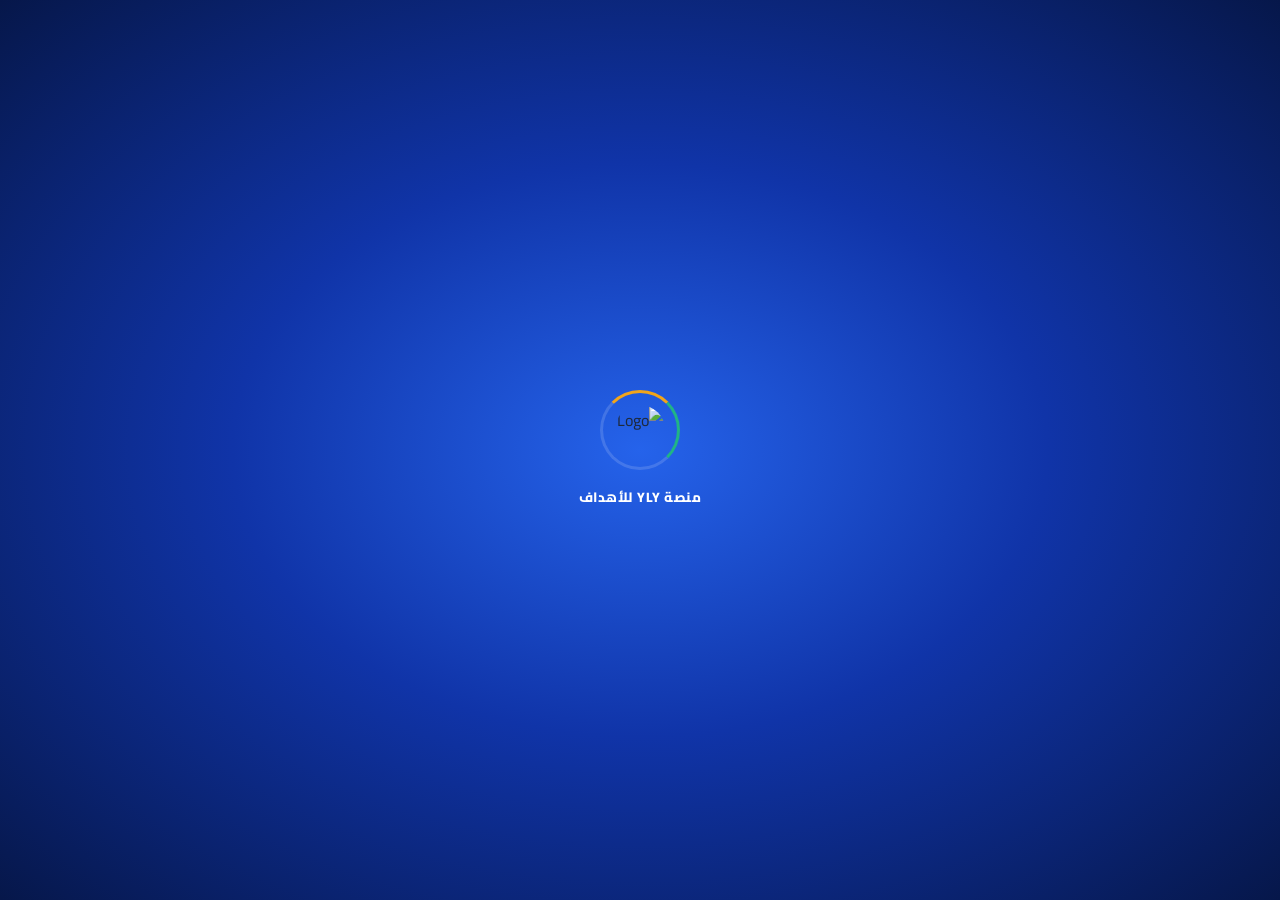
==== commit 722ac78a: "Update index.html" ====
--- a/index.html
+++ b/index.html
@@ -19,13 +19,14 @@
         :root {
             --egyptian-blue: #1034A8;
             --dark-blue: #0A2270;
-            --dark-orange: #FE8F01;
-            --black: #000000;
+            --slate-blue: #365570;
+            --accent-gold: #F2A51A;
+            --success: #20B486; /* لون الإنجاز المهدئ الجديد */
+            --save-green: #1a966f; /* لون زر الحفظ الوقور */
             --white: #FFFFFF;
-            --bg-gray: #F4F6F9;
-            --card-shadow: 0 4px 14px rgba(0, 0, 0, 0.08);
+            --bg-gray: #EEF3F8; /* خلفية الصفحات السحابية الناعمة */
+            --card-shadow: 0 4px 16px rgba(16, 52, 168, 0.06);
             --silver-border: 0.75px solid #cbd5e1;
-            --success: #28a745;
         }
 
         * {
@@ -36,10 +37,10 @@
             -webkit-tap-highlight-color: transparent;
         }
 
-        /* خلفية الموقع العامة: تدرج شعاعي فاخر أفتح قليلاً وأكثر إشراقاً */
+        /* خلفية الموقع العامة: تدرج شعاعي هادئ وفاخر */
         body {
-            background: radial-gradient(circle at 50% 25%, #1d4ed8 0%, #1034A8 45%, #071952 100%);
-            color: #222;
+            background: radial-gradient(circle at 50% 20%, #2554c7 0%, #1034A8 40%, #061547 100%);
+            color: #1e293b;
             display: flex;
             justify-content: center;
             align-items: center;
@@ -56,7 +57,7 @@
             overflow: hidden;
             display: flex;
             flex-direction: column;
-            box-shadow: 0 10px 30px rgba(0,0,0,0.35);
+            box-shadow: 0 12px 35px rgba(0,0,0,0.35);
         }
 
         @media (min-width: 450px) {
@@ -66,7 +67,7 @@
             }
         }
 
-        /* شاشة البداية والتحميل (Diamond Gradient Splash Screen) */
+        /* شاشة البداية */
         #splash-screen {
             position: absolute;
             inset: 0;
@@ -96,8 +97,8 @@
             position: absolute;
             inset: 0;
             border: 3px solid rgba(255, 255, 255, 0.15);
-            border-top: 3px solid var(--dark-orange);
-            border-right: 3px solid #60a5fa;
+            border-top: 3px solid var(--accent-gold);
+            border-right: 3px solid var(--success);
             border-radius: 50%;
             animation: spinSplash 0.9s linear infinite;
         }
@@ -122,12 +123,12 @@
             background: #1e293b;
             color: #f8fafc;
             border: 0.75px solid rgba(255, 255, 255, 0.15);
-            padding: 5px 12px;
+            padding: 5px 14px;
             border-radius: 20px;
             font-size: 0.72rem;
             font-weight: 700;
             z-index: 9999;
-            box-shadow: 0 4px 12px rgba(0, 0, 0, 0.2);
+            box-shadow: 0 6px 18px rgba(0, 0, 0, 0.25);
             transition: transform 0.3s ease;
             text-align: center;
             width: auto;
@@ -156,7 +157,7 @@
             max-width: 350px;
             border-radius: 16px;
             padding: 16px 14px;
-            box-shadow: 0 8px 24px rgba(0,0,0,0.25);
+            box-shadow: 0 10px 30px rgba(0,0,0,0.3);
             text-align: center;
         }
 
@@ -179,11 +180,11 @@
 
         .auth-header { margin-bottom: 6px; }
         .auth-header h2 { font-size: 1.1rem; color: var(--egyptian-blue); font-weight: 800; }
-        .auth-header p { font-size: 0.68rem; color: #666; }
+        .auth-header p { font-size: 0.68rem; color: #64748b; }
 
         .auth-toggle {
             display: flex;
-            background: #eef2f7;
+            background: #e2e8f0;
             border-radius: 8px;
             padding: 2px;
             margin-bottom: 8px;
@@ -197,7 +198,7 @@
             font-weight: 700;
             border-radius: 6px;
             cursor: pointer;
-            color: #555;
+            color: #475569;
             transition: 0.2s;
         }
         .auth-toggle button.active {
@@ -206,12 +207,13 @@
         }
 
         .form-group { margin-bottom: 4px; text-align: right; }
-        .form-group label { display: block; font-size: 0.65rem; font-weight: 700; margin-bottom: 1px; color: #333; }
+        .form-group label { display: block; font-size: 0.65rem; font-weight: 700; margin-bottom: 1px; color: #334155; }
         .form-control {
             width: 100%; height: 30px; padding: 0 8px;
-            border: 1px solid #dcdfe6; border-radius: 6px; font-size: 0.75rem; outline: none;
-        }
-        .form-control:focus { border-color: var(--egyptian-blue); }
+            border: 1px solid #cbd5e1; border-radius: 6px; font-size: 0.75rem; outline: none;
+            background: #f8fafc;
+        }
+        .form-control:focus { border-color: var(--egyptian-blue); background: var(--white); }
 
         .btn-main {
             width: 100%; height: 32px; background: var(--egyptian-blue);
@@ -223,8 +225,14 @@
         .btn-main:active { transform: scale(0.98); }
         .btn-main:disabled { opacity: 0.7; cursor: not-allowed; }
 
+        /* زر الحفظ الأخضر الوقور والمهدئ */
+        .btn-save-custom {
+            background: linear-gradient(135deg, #20B486, #168a64) !important;
+            box-shadow: 0 3px 8px rgba(32, 180, 134, 0.28) !important;
+        }
+
         .btn-secondary {
-            width: 100%; height: 32px; background: #e0e6ed; color: #444;
+            width: 100%; height: 32px; background: #e2e8f0; color: #334155;
             border: none; border-radius: 8px; font-weight: 700; font-size: 0.78rem;
             cursor: pointer; margin-top: 5px;
         }
@@ -244,12 +252,13 @@
             color: var(--white);
             padding: 6px 10px;
             border-radius: 0 0 14px 14px;
-            box-shadow: 0 2px 8px rgba(0,0,0,0.12);
+            box-shadow: 0 3px 10px rgba(0,0,0,0.14);
             flex-shrink: 0;
             display: flex;
             align-items: center;
             gap: 6px;
             min-height: 42px;
+            transition: background 0.3s ease;
         }
         .header-logo {
             width: 30px; height: 30px; border-radius: 50%; object-fit: contain;
@@ -348,8 +357,8 @@
         }
 
         .records-btn-calm {
-            background: #f1f5f9;
-            color: #1e293b;
+            background: #eef3f8;
+            color: var(--slate-blue);
             border: 1px solid #cbd5e1;
             font-size: 0.68rem;
             padding: 3px 8px;
@@ -367,12 +376,12 @@
         }
 
         .profile-edit-btn-calm {
-            color: var(--egyptian-blue);
+            color: var(--slate-blue);
             cursor: pointer;
             font-size: 0.72rem;
             padding: 2px 8px;
             border-radius: 6px;
-            background: #f1f5f9;
+            background: #eef3f8;
             border: 0.75px solid #cbd5e1;
             display: flex;
             align-items: center;
@@ -382,6 +391,7 @@
         }
         .profile-edit-btn-calm:hover {
             background: #e2e8f0;
+            color: var(--egyptian-blue);
         }
 
         /* Dashboard Greeting Box */
@@ -394,7 +404,7 @@
             display: flex;
             align-items: center;
             justify-content: space-between;
-            box-shadow: var(--card-shadow);
+            box-shadow: 0 4px 14px rgba(10,34,112,0.18);
             border: var(--silver-border);
             gap: 6px;
         }
@@ -425,7 +435,7 @@
             width: 44px;
             height: 44px;
             border-radius: 50%;
-            background: conic-gradient(var(--success) 0% 0%, var(--dark-orange) 0% 100%);
+            background: conic-gradient(var(--success) 0% 0%, var(--accent-gold) 0% 100%);
             display: flex;
             align-items: center;
             justify-content: center;
@@ -449,14 +459,14 @@
         .stats-section-header {
             font-size: 0.65rem;
             font-weight: 800;
-            color: var(--dark-blue);
+            color: var(--slate-blue);
             margin: 3px 0 2px 0;
             display: inline-block;
-            border-bottom: 1.5px solid var(--dark-orange);
+            border-bottom: 1.5px solid var(--accent-gold);
             padding-bottom: 1px;
         }
 
-        /* Stats Grid سطور العدادات المضغوطة */
+        /* Stats Grid سطور العدادات */
         .stats-grid-5 {
             display: grid;
             grid-template-columns: repeat(5, 1fr);
@@ -464,12 +474,12 @@
             margin-bottom: 4px;
         }
         .stat-card-mini {
-            background: var(--white);
+            background: #f8fafc;
             padding: 1px 1px;
             border-radius: 6px;
             text-align: center;
             border: var(--silver-border);
-            box-shadow: var(--card-shadow);
+            box-shadow: 0 2px 5px rgba(0,0,0,0.03);
             height: 32px;
             display: flex;
             flex-direction: column;
@@ -483,13 +493,12 @@
         }
         .stat-card-mini .label {
             font-size: 0.46rem;
-            color: #666;
+            color: #64748b;
             font-weight: 700;
             line-height: 1;
             margin-top: 1px;
         }
         
-        /* زر المشاركة باللون النيلي الراقي المريح للعين */
         .stat-card-share-sleek {
             background: linear-gradient(135deg, #1034A8, #0A2270);
             color: var(--white);
@@ -505,8 +514,8 @@
         /* Custom Dropdown Styling */
         .custom-dropdown-box { position: relative; flex: 1; }
         .custom-dropdown-btn {
-            width: 100%; height: 30px; background: var(--white); border: 1px solid #dcdfe6;
-            border-radius: 6px; font-size: 0.64rem; font-weight: 700; color: #333;
+            width: 100%; height: 30px; background: #f8fafc; border: 1px solid #cbd5e1;
+            border-radius: 6px; font-size: 0.64rem; font-weight: 700; color: #334155;
             display: flex; align-items: center; justify-content: space-between;
             padding: 0 5px; cursor: pointer; white-space: nowrap;
         }
@@ -521,7 +530,7 @@
         }
         .custom-dropdown-item:hover { background: #eef4ff; color: var(--egyptian-blue); }
 
-        /* Period Tabs: زران فقط */
+        /* Period Tabs */
         .period-tabs-duo {
             display: flex; gap: 6px; margin-bottom: 8px; background: #e2e8f0;
             padding: 3px; border-radius: 8px;
@@ -535,15 +544,15 @@
         /* Goals Dual Column & Item Actions */
         .goals-grid { display: grid; grid-template-columns: 1fr 1fr; gap: 6px; margin-top: 4px; }
         .goal-column {
-            background: #f9fafe; border-radius: 8px; padding: 6px; border: 1px solid #eaedf5;
+            background: #f8fafc; border-radius: 8px; padding: 6px; border: 1px solid #e2e8f0;
         }
         .goal-column h4 {
             font-size: 0.72rem; color: var(--dark-blue); margin-bottom: 4px;
-            text-align: center; border-bottom: 1.5px solid var(--dark-orange); padding-bottom: 2px;
+            text-align: center; border-bottom: 1.5px solid var(--accent-gold); padding-bottom: 2px;
         }
         .goal-item {
             font-size: 0.68rem; background: var(--white); padding: 5px 6px;
-            border-radius: 5px; margin-bottom: 4px; box-shadow: 0 1px 2px rgba(0,0,0,0.03);
+            border-radius: 5px; margin-bottom: 4px; box-shadow: 0 1px 3px rgba(0,0,0,0.04);
             display: flex; align-items: center; gap: 5px;
         }
         .goal-actions { margin-right: auto; display: flex; align-items: center; gap: 6px; }
@@ -551,7 +560,7 @@
         .goal-action-icon:hover { color: var(--egyptian-blue); }
         .goal-action-icon.del:hover { color: #dc2626; }
 
-        /* Badge الرتبة */
+        /* Badge الرتبة بالذهبي المحدث */
         .rank-badge-tag {
             font-size: 0.62rem; font-weight: 800; padding: 2px 7px;
             border-radius: 12px; display: inline-flex; align-items: center; gap: 3px;
@@ -559,19 +568,19 @@
         .badge-bronze { background: #fed7aa; color: #9a3412; }
         .badge-silver { background: #e2e8f0; color: #334155; }
         .badge-gold { background: #fef08a; color: #854d0e; }
-        .badge-legend { background: linear-gradient(135deg, #FE8F01, #b45309); color: #fff; }
-
-        /* Member Card في الرئيسية: تدرج لوني احترافي يعشقه البصر */
+        .badge-legend { background: linear-gradient(135deg, var(--accent-gold), #b45309); color: #fff; }
+
+        /* بطاقة العضو السيلفر الفاخرة (الرئيسية والشرف) */
         .member-card {
             display: flex; align-items: center; gap: 8px; padding: 8px 10px;
             border-radius: 10px; margin-bottom: 6px;
-            background: linear-gradient(135deg, #ffffff 0%, #f8fafc 100%);
-            border: var(--silver-border); box-shadow: var(--card-shadow); cursor: pointer;
+            background: linear-gradient(135deg, #ffffff 0%, #f3f6f9 50%, #e7edf3 100%);
+            border: var(--silver-border); box-shadow: 0 3px 10px rgba(0,0,0,0.04); cursor: pointer;
             transition: transform 0.15s ease, box-shadow 0.15s ease;
         }
         .member-card:hover {
             transform: translateY(-1px);
-            box-shadow: 0 6px 18px rgba(16, 52, 168, 0.12);
+            box-shadow: 0 6px 16px rgba(16, 52, 168, 0.10);
         }
         .member-avatar {
             width: 38px; height: 38px; border-radius: 50%; object-fit: cover;
@@ -580,33 +589,34 @@
         .member-details-col { flex: 1; }
         .member-row-top { display: flex; justify-content: space-between; align-items: center; }
         .member-name { font-size: 0.78rem; font-weight: 700; color: var(--dark-blue); }
-        .member-date { font-size: 0.62rem; color: #888; font-weight: 600; }
+        .member-date { font-size: 0.62rem; color: #64748b; font-weight: 600; }
         .member-row-bottom { display: flex; justify-content: space-between; align-items: center; margin-top: 2px; }
-        .member-action-hint { font-size: 0.65rem; color: #666; }
+        .member-action-hint { font-size: 0.65rem; color: #64748b; }
         .member-stats-info { font-size: 0.65rem; color: var(--success); font-weight: 800; }
 
         /* Leaderboard */
         .leaderboard-tabs { display: flex; gap: 5px; margin-bottom: 14px; }
         .leaderboard-card {
             display: flex; align-items: center; gap: 8px; padding: 7px 10px;
-            border-radius: 10px; margin-bottom: 6px; background: var(--white);
-            border: var(--silver-border); box-shadow: var(--card-shadow); cursor: pointer;
+            border-radius: 10px; margin-bottom: 6px;
+            background: linear-gradient(135deg, #ffffff 0%, #f3f6f9 50%, #e7edf3 100%);
+            border: var(--silver-border); box-shadow: 0 3px 10px rgba(0,0,0,0.04); cursor: pointer;
         }
         .rank-circle-badge {
             width: 24px; height: 24px; border-radius: 50%;
-            background: linear-gradient(135deg, #FFDF00, #D4AF37); color: var(--white);
+            background: linear-gradient(135deg, #ffd700, var(--accent-gold)); color: var(--white);
             display: flex; align-items: center; justify-content: center; font-size: 0.72rem;
             font-weight: 800; box-shadow: 0 2px 4px rgba(0,0,0,0.15); flex-shrink: 0;
         }
-        .rank-secondary { background: linear-gradient(135deg, #c0c0c0, #999999); }
+        .rank-secondary { background: linear-gradient(135deg, #c0c0c0, #94a3b8); }
         .rank-bronze { background: linear-gradient(135deg, #cd7f32, #a05a2c); }
-        .rank-regular { background: linear-gradient(135deg, var(--dark-orange), #e07b00); }
+        .rank-regular { background: linear-gradient(135deg, var(--slate-blue), #1e293b); }
 
         .lb-center { flex: 1; }
-        .lb-name { font-size: 0.78rem; font-weight: 700; color: #222; }
-        .lb-points { font-size: 0.65rem; color: #666; }
+        .lb-name { font-size: 0.78rem; font-weight: 700; color: #1e293b; }
+        .lb-points { font-size: 0.65rem; color: #64748b; }
         .lb-left { text-align: left; }
-        .lb-left-label { font-size: 0.6rem; color: #888; font-weight: 600; }
+        .lb-left-label { font-size: 0.6rem; color: #64748b; font-weight: 600; }
         .lb-left-val { font-size: 0.72rem; font-weight: 800; color: var(--success); }
 
         /* Profile Layout */
@@ -614,7 +624,7 @@
         .profile-img-box { position: relative; width: 65px; height: 65px; margin: 0 auto 4px; }
         .profile-img-box img { width: 100%; height: 100%; border-radius: 50%; object-fit: cover; border: 2px solid var(--egyptian-blue); cursor: pointer; }
         .upload-icon {
-            position: absolute; bottom: 0; right: 0; background: var(--dark-orange);
+            position: absolute; bottom: 0; right: 0; background: var(--accent-gold);
             color: var(--white); width: 20px; height: 20px; border-radius: 50%;
             display: flex; align-items: center; justify-content: center; font-size: 0.6rem;
             cursor: pointer; border: 1.5px solid var(--white);
@@ -622,13 +632,13 @@
 
         .data-display-row {
             display: flex; justify-content: flex-start; gap: 12px; align-items: center;
-            padding: 6px 0; border-bottom: 1px dashed #e4e7ed; font-size: 0.75rem;
+            padding: 6px 0; border-bottom: 1px dashed #e2e8f0; font-size: 0.75rem;
         }
         .data-display-row:last-child { border-bottom: none; }
         .data-label { color: #64748b; font-weight: 700; min-width: 105px; }
         .data-val { color: var(--dark-blue); font-weight: 700; }
 
-        #profile-edit-section { display: none; margin-top: 6px; padding-top: 6px; border-top: 1px solid #eef2f7; }
+        #profile-edit-section { display: none; margin-top: 6px; padding-top: 6px; border-top: 1px solid #e2e8f0; }
 
         /* شريط البحث */
         .search-outer-box {
@@ -660,7 +670,7 @@
             background: #f1f5f9; padding: 6px; color: var(--dark-blue);
             border-bottom: 2px solid #e2e8f0; font-weight: 700;
         }
-        .records-table td { padding: 6px; border-bottom: 1px solid #e2e8f0; color: #333; }
+        .records-table td { padding: 6px; border-bottom: 1px solid #e2e8f0; color: #334155; }
 
         /* سجل الدعم */
         .support-history-item {
@@ -670,7 +680,7 @@
         .support-history-header { display: flex; justify-content: space-between; align-items: center; margin-bottom: 4px; }
         .support-badge { font-size: 0.6rem; font-weight: 700; padding: 2px 6px; border-radius: 10px; }
         .badge-pending { background: #fef08a; color: #854d0e; }
-        .badge-resolved { background: #bbf7d0; color: #166534; }
+        .badge-resolved { background: #d1fae5; color: #065f46; }
 
         /* بطاقة المشاركة 1:1 */
         #share-card-canvas {
@@ -682,24 +692,24 @@
         .share-header { display: flex; align-items: center; justify-content: space-between; }
         .share-header img { width: 34px; height: 34px; object-fit: contain; }
         .share-user-block { display: flex; align-items: center; gap: 10px; }
-        .share-user-avatar { width: 65px; height: 65px; border-radius: 50%; object-fit: cover; border: 2px solid var(--dark-orange); }
+        .share-user-avatar { width: 65px; height: 65px; border-radius: 50%; object-fit: cover; border: 2px solid var(--accent-gold); }
         .share-stats-row {
             display: flex; justify-content: space-around; background: rgba(255,255,255,0.1);
             padding: 8px; border-radius: 10px; backdrop-filter: blur(4px);
         }
         .share-stat-col { text-align: center; }
-        .share-stat-col .val { font-size: 0.95rem; font-weight: 800; color: var(--dark-orange); }
+        .share-stat-col .val { font-size: 0.95rem; font-weight: 800; color: var(--accent-gold); }
         .share-stat-col .lbl { font-size: 0.58rem; opacity: 0.85; }
 
         /* Floating Bottom Nav */
         .bottom-nav {
             position: absolute; bottom: 10px; left: 50%; transform: translateX(-50%);
             width: 92%; height: 50px; background: var(--white); border-radius: 16px;
-            box-shadow: 0 6px 20px rgba(0,0,0,0.15); display: flex;
+            box-shadow: 0 6px 20px rgba(0,0,0,0.12); display: flex;
             justify-content: space-around; align-items: center; z-index: 1000;
         }
         .nav-link {
-            color: #888; cursor: pointer; transition: 0.2s; display: flex;
+            color: #64748b; cursor: pointer; transition: 0.2s; display: flex;
             flex-direction: column; align-items: center; font-size: 0.62rem; gap: 2px;
         }
         .nav-link i { font-size: 1.05rem; }
@@ -733,14 +743,14 @@
         #image-viewer-img { max-width: 90%; max-height: 85%; border-radius: 8px; }
         .close-viewer-btn { position: absolute; top: 16px; right: 16px; color: var(--white); font-size: 1.5rem; cursor: pointer; }
 
-        .tab { flex: 1; text-align: center; padding: 5px; font-size: 0.72rem; background: #eef2f7; border-radius: 6px; cursor: pointer; }
+        .tab { flex: 1; text-align: center; padding: 5px; font-size: 0.72rem; background: #e2e8f0; border-radius: 6px; cursor: pointer; color: #475569; }
         .tab.active { background: var(--egyptian-blue); color: var(--white); font-weight: 700; }
         textarea.form-control { height: 60px; padding: 6px 8px; resize: none; }
     </style>
 </head>
 <body>
 
-    <!-- شاشة البداية والتحميل (Diamond Gradient Splash Screen) -->
+    <!-- شاشة البداية -->
     <div id="splash-screen">
         <div class="splash-logo-box">
             <div class="splash-spinner"></div>
@@ -765,7 +775,7 @@
                 <div class="mini-dialog-title"><i class="fa-solid fa-pen-to-square"></i> تعديل النص</div>
                 <input type="text" id="mini-edit-input" class="form-control" style="margin-bottom: 8px; text-align: right;">
                 <div style="display: flex; gap: 6px;">
-                    <button class="btn-main" onclick="confirmMiniEdit()" style="margin: 0; flex: 1;">حفظ</button>
+                    <button class="btn-main btn-save-custom" onclick="confirmMiniEdit()" style="margin: 0; flex: 1;">حفظ</button>
                     <button class="btn-secondary" onclick="closeMiniEdit()" style="margin: 0; flex: 1;">إلغاء</button>
                 </div>
             </div>
@@ -775,7 +785,7 @@
         <div id="mini-delete-modal" class="modal-overlay">
             <div class="mini-dialog-box">
                 <div class="mini-dialog-title" style="color: #b91c1c;"><i class="fa-solid fa-trash-can"></i> تأكيد الحذف</div>
-                <p style="font-size: 0.7rem; color: #555; margin-bottom: 10px;">هل أنت متأكد من حذف هذا العنصر؟ لا يمكن التراجع.</p>
+                <p style="font-size: 0.7rem; color: #64748b; margin-bottom: 10px;">هل أنت متأكد من حذف هذا العنصر؟ لا يمكن التراجع.</p>
                 <div style="display: flex; gap: 6px;">
                     <button class="btn-main" onclick="confirmMiniDelete()" style="margin: 0; flex: 1; background: #dc2626;">تأكيد</button>
                     <button class="btn-secondary" onclick="closeMiniDelete()" style="margin: 0; flex: 1;">تراجع</button>
@@ -783,7 +793,7 @@
             </div>
         </div>
 
-        <!-- Share Story Modal (نافذة بطاقة المشاركة 1:1) -->
+        <!-- Share Story Modal (1:1) -->
         <div id="share-modal" class="modal-overlay">
             <div class="modal-box" style="background: transparent; box-shadow: none; padding: 0;">
                 <div id="share-card-canvas">
@@ -821,7 +831,7 @@
                 </div>
 
                 <div style="display: flex; gap: 8px; margin-top: 12px; width: 310px; margin-left: auto; margin-right: auto;">
-                    <button class="btn-main" onclick="downloadShareCard()" style="flex: 2; margin: 0; background: var(--dark-orange);"><i class="fa-solid fa-download"></i> تحميل كصورة</button>
+                    <button class="btn-main" onclick="downloadShareCard()" style="flex: 2; margin: 0; background: var(--accent-gold);"><i class="fa-solid fa-download"></i> تحميل كصورة</button>
                     <button class="btn-secondary" onclick="closeShareModal()" style="flex: 1; margin: 0;">إغلاق</button>
                 </div>
             </div>
@@ -886,8 +896,8 @@
             </div>
         </div>
 
-        <!-- Top Header -->
-        <div class="top-header">
+        <!-- Top Header (يتغير لونه في صفحة البروفايل لسيلت بلوز #365570) -->
+        <div class="top-header" id="main-top-header">
             <button id="btn-back" class="btn-back" onclick="goBack()"><i class="fa-solid fa-arrow-right"></i></button>
             <img src="https://res.cloudinary.com/dsxrjmcxs/image/upload/c_limit,w_1200,q_auto,f_auto/v1789071039/ecmjgwmjnhyvfpviggwx.png" class="header-logo" alt="YLY Logo">
             <div class="top-header-info">
@@ -929,21 +939,19 @@
             <!-- PAGE 2: Control & Goals -->
             <div id="page-control" class="page">
                 
-                <!-- شريحة الترحيب مع الدائرتين التوأم المتطابقتين باللونين -->
+                <!-- شريحة الترحيب التوأم -->
                 <div class="dashboard-visual-box">
                     <div class="dashboard-visual-info">
                         <h3 id="greeting-title">مرحباً بك</h3>
                         <p id="greeting-msg">جاري تجهيز تقرير إنجازاتك...</p>
                     </div>
                     <div class="twin-charts-wrapper">
-                        <!-- دائرة العادات اليومية -->
                         <div class="single-chart-block">
                             <div class="pie-chart-container" id="chart-habits">
                                 <div class="pie-chart-inner" id="text-habits-chart">0%</div>
                             </div>
                             <span class="chart-tag">العادات</span>
                         </div>
-                        <!-- دائرة الأهداف العامة -->
                         <div class="single-chart-block">
                             <div class="pie-chart-container" id="chart-goals">
                                 <div class="pie-chart-inner" id="text-goals-chart">0%</div>
@@ -953,7 +961,7 @@
                     </div>
                 </div>
 
-                <!-- Add Goal/Habit Form -->
+                <!-- Add Goal/Habit Form مع زر الحفظ الأخضر الوقور -->
                 <div class="card">
                     <div class="card-title"><div class="card-title-text"><i class="fa-solid fa-plus-circle"></i> إضافة جديدة</div></div>
                     <div style="display: flex; gap: 4px; margin-bottom: 5px;">
@@ -981,10 +989,10 @@
                             </div>
                         </div>
                     </div>
-                    <button class="btn-main" onclick="addGoal()">حفظ</button>
+                    <button class="btn-main btn-save-custom" onclick="addGoal()">حفظ</button>
                 </div>
 
-                <!-- جدول العادات والأهداف بالزرين فقط -->
+                <!-- جدول العادات والأهداف -->
                 <div class="card">
                     <div class="card-title">
                         <div class="card-title-text"><i class="fa-solid fa-list-check"></i> قائمة الإنجاز</div>
@@ -1013,7 +1021,7 @@
             <div id="page-support" class="page">
                 <div class="card">
                     <div class="card-title"><div class="card-title-text"><i class="fa-solid fa-headset"></i> الإبلاغ عن مشكلة</div></div>
-                    <p style="font-size: 0.7rem; color: #666; margin-bottom: 6px;">تصل مشكلتك مباشرة إلى لوحة الآدمن للمتابعة:</p>
+                    <p style="font-size: 0.7rem; color: #64748b; margin-bottom: 6px;">تصل مشكلتك مباشرة إلى لوحة الآدمن للمتابعة:</p>
                     <textarea id="problem-input" class="form-control" placeholder="اكتب مشكلتك بالتفصيل هنا..."></textarea>
                     <button class="btn-main" onclick="submitProblem()" style="margin-top: 6px;">إرسال للآدمن</button>
                 </div>
@@ -1041,7 +1049,7 @@
                 </div>
             </div>
 
-            <!-- PAGE 5: Profile (حسابي - بدون تكرار الإيميل + الحاوية المصغرة) -->
+            <!-- PAGE 5: Profile (حسابي) -->
             <div id="page-profile" class="page">
                 <div class="card" id="profile-unified-card">
                     <div class="profile-head">
@@ -1051,7 +1059,6 @@
                             <input type="file" id="img-upload-input" accept="image/*" style="display: none;" onchange="uploadProfileImage(event)">
                         </div>
                         <h3 id="profile-display-name" style="font-size: 0.9rem; color: var(--egyptian-blue);">...</h3>
-                        <!-- تم إلغاء تكرار البريد الإلكتروني هنا -->
                         <div id="profile-user-rank-badge" style="margin-top: 3px;"></div>
                     </div>
 
@@ -1094,7 +1101,7 @@
                                 <input type="password" id="inline-edit-pass" class="form-control" placeholder="******">
                             </div>
                             <div style="display: flex; gap: 6px; margin-top: 8px;">
-                                <button type="submit" class="btn-main" style="margin-top:0;">حفظ التعديلات</button>
+                                <button type="submit" class="btn-main btn-save-custom" style="margin-top:0;">حفظ التعديلات</button>
                                 <button type="button" class="btn-secondary" style="margin-top:0;" onclick="toggleProfileEdit()">إلغاء</button>
                             </div>
                         </form>
@@ -1103,13 +1110,12 @@
 
                 <button class="btn-main" onclick="handleLogout()" style="background: #d32f2f; margin-bottom: 8px;">تسجيل الخروج</button>
 
-                <!-- بطاقة إحصائياتي المنقولة هنا بعد زر الخروج - مصغرة ومضغوطة -->
+                <!-- بطاقة إحصائياتي المنقولة - مصغرة ومريحة بصرياً -->
                 <div class="card" style="margin-top: 4px; padding: 8px 10px;">
                     <div class="card-title" style="margin-bottom: 4px;">
                         <div class="card-title-text"><i class="fa-solid fa-chart-simple"></i> ملخص إنجازاتي الشاملة</div>
                     </div>
 
-                    <!-- سطر إحصائيات العادات -->
                     <div class="stats-section-header">إحصائيات العادات</div>
                     <div class="stats-grid-5">
                         <div class="stat-card-mini">
@@ -1121,7 +1127,7 @@
                             <span class="label">منفذة اليوم</span>
                         </div>
                         <div class="stat-card-mini">
-                            <span class="num" id="stat-habits-pending" style="color: var(--dark-orange);">0</span>
+                            <span class="num" id="stat-habits-pending" style="color: var(--accent-gold);">0</span>
                             <span class="label">المتبقية</span>
                         </div>
                         <div class="stat-card-mini">
@@ -1134,7 +1140,6 @@
                         </div>
                     </div>
 
-                    <!-- سطر إحصائيات الأهداف -->
                     <div class="stats-section-header" style="margin-top: 4px;">إحصائيات الأهداف</div>
                     <div class="stats-grid-5">
                         <div class="stat-card-mini">
@@ -1146,7 +1151,7 @@
                             <span class="label">المنفذة</span>
                         </div>
                         <div class="stat-card-mini">
-                            <span class="num" id="stat-goals-pending" style="color: var(--dark-orange);">0</span>
+                            <span class="num" id="stat-goals-pending" style="color: var(--accent-gold);">0</span>
                             <span class="label">قيد التنفيذ</span>
                         </div>
                         <div class="stat-card-mini">
@@ -1170,8 +1175,8 @@
                     </div>
                     <h3 id="public-user-name" style="font-size: 0.9rem; color: var(--egyptian-blue);">...</h3>
                     <div id="public-user-rank-box" style="margin: 3px 0;"></div>
-                    <p id="public-user-email" style="font-size: 0.68rem; color: #777;">...</p>
-                    <p id="public-user-phone" style="font-size: 0.68rem; color: var(--dark-orange); font-weight:700; margin-top:2px;">...</p>
+                    <p id="public-user-email" style="font-size: 0.68rem; color: #64748b;">...</p>
+                    <p id="public-user-phone" style="font-size: 0.68rem; color: var(--accent-gold); font-weight:700; margin-top:2px;">...</p>
                 </div>
 
                 <div class="card">
@@ -1275,7 +1280,6 @@
         let currentEditGoalId = null;
         let currentDeleteGoalId = null;
 
-        // إخفاء شاشة البداية سريعاً
         function hideSplashScreen() {
             const splash = document.getElementById('splash-screen');
             if (splash) {
@@ -1419,11 +1423,10 @@
             } else {
                 currentUser = null;
                 document.getElementById('auth-screen').style.display = 'flex';
-                hideSplashScreen(); // إخفاء التحميل إن لم يكن مسجلاً
+                hideSplashScreen();
             }
         });
 
-        // إنشاء حساب مع التحميل الكسول
         async function handleEmailRegister(e) {
             e.preventDefault();
             const btn = document.getElementById('btn-register-submit');
@@ -1439,7 +1442,6 @@
             if (phone.length < 10) return showToast("يرجى إدخال رقم هاتف صحيح", true);
             if (pass !== confirmPass) return showToast("كلمات المرور غير متطابقة", true);
 
-            // تفعيل حالة التحميل الكسول على الزر
             btn.innerHTML = `<i class="fa-solid fa-spinner fa-spin"></i> جاري إنشاء الحساب...`;
             btn.disabled = true;
 
@@ -1479,7 +1481,6 @@
                 });
         }
 
-        // تسجيل دخول مع التحميل الكسول
         function handleEmailLogin(e) {
             e.preventDefault();
             const btn = document.getElementById('btn-login-submit');
@@ -1515,7 +1516,7 @@
                     document.getElementById('profile-user-rank-badge').innerHTML = `<span class="rank-badge-tag ${rank.css}">${rank.title}</span>`;
 
                     updateSmartGreeting();
-                    hideSplashScreen(); // إخفاء شاشة البداية بمجرد توفر البيانات الأساسية
+                    hideSplashScreen();
                 }
             });
 
@@ -1577,6 +1578,7 @@
             }).catch(() => showToast("حدث خطأ أثناء الحفظ", true));
         }
 
+        // تحديث لون الهيدر العلوي بذكاء: يصبح #365570 في البروفايل
         function navigateTab(tabId) {
             currentActiveTab = tabId;
 
@@ -1597,6 +1599,14 @@
 
             document.getElementById('header-title').innerText = titles[tabId].t;
             document.getElementById('header-subtitle').innerText = titles[tabId].s;
+
+            // تغيير لون الهيدر العلوي في صفحة البروفايل
+            const header = document.getElementById('main-top-header');
+            if (tabId === 'profile') {
+                header.style.background = 'linear-gradient(135deg, #365570, #1e3a5f)';
+            } else {
+                header.style.background = 'linear-gradient(135deg, var(--egyptian-blue), var(--dark-blue))';
+            }
 
             document.getElementById('btn-back').style.display = 'none';
             document.getElementById('bottom-nav-bar').style.display = 'flex';
@@ -1642,7 +1652,7 @@
                 habitsText.innerText = habitRate + "%";
                 habitsChart.style.background = totalHabits === 0 
                     ? `conic-gradient(#e0e6ed 0% 100%)` 
-                    : `conic-gradient(var(--success) 0% ${habitRate}%, var(--dark-orange) ${habitRate}% 100%)`;
+                    : `conic-gradient(var(--success) 0% ${habitRate}%, var(--accent-gold) ${habitRate}% 100%)`;
             }
 
             const goalsChart = document.getElementById('chart-goals');
@@ -1651,7 +1661,7 @@
                 goalsText.innerText = goalRate + "%";
                 goalsChart.style.background = totalGoals === 0 
                     ? `conic-gradient(#e0e6ed 0% 100%)` 
-                    : `conic-gradient(var(--success) 0% ${goalRate}%, var(--dark-orange) ${goalRate}% 100%)`;
+                    : `conic-gradient(var(--success) 0% ${goalRate}%, var(--accent-gold) ${goalRate}% 100%)`;
             }
 
             const elHabitsTotal = document.getElementById('stat-habits-total');
@@ -1838,8 +1848,8 @@
 
                 tr.innerHTML = `
                     <td style="font-weight:700; color:var(--dark-blue);">${g.title}</td>
-                    <td style="color:#666;">${addDate}</td>
-                    <td style="color:${doneDate.includes('—') || doneDate.includes('لم') ? '#999' : 'var(--success)'}; font-weight:700;">${doneDate}</td>
+                    <td style="color:#64748b;">${addDate}</td>
+                    <td style="color:${doneDate.includes('—') || doneDate.includes('لم') ? '#94a3b8' : 'var(--success)'}; font-weight:700;">${doneDate}</td>
                 `;
                 tbody.appendChild(tr);
             });
@@ -1988,19 +1998,19 @@
                 const item = document.createElement('div');
                 item.className = 'goal-item';
                 const iconHtml = isDone 
-                    ? `<i class="fa-solid fa-square-check" style="color: #28a745; font-size: 0.82rem;"></i>`
-                    : `<i class="fa-regular fa-square" style="color: #bbb; font-size: 0.82rem;"></i>`;
+                    ? `<i class="fa-solid fa-square-check" style="color: var(--success); font-size: 0.82rem;"></i>`
+                    : `<i class="fa-regular fa-square" style="color: #cbd5e1; font-size: 0.82rem;"></i>`;
 
                 item.innerHTML = `
                     ${iconHtml}
-                    <span style="${isDone ? 'text-decoration: line-through; color: #888;' : ''}">${g.title}</span>
+                    <span style="${isDone ? 'text-decoration: line-through; color: #94a3b8;' : ''}">${g.title}</span>
                 `;
                 if (g.type === 'yly') ylyBox.appendChild(item);
                 else perBox.appendChild(item);
             });
         }
 
-        // --- سجل طلبات الدعم السريع ---
+        // --- سجل طلبات الدعم ---
         function loadUserSupportHistory() {
             db.collection('problems').where('userId', '==', currentUser.uid).onSnapshot(snap => {
                 const box = document.getElementById('user-support-history');
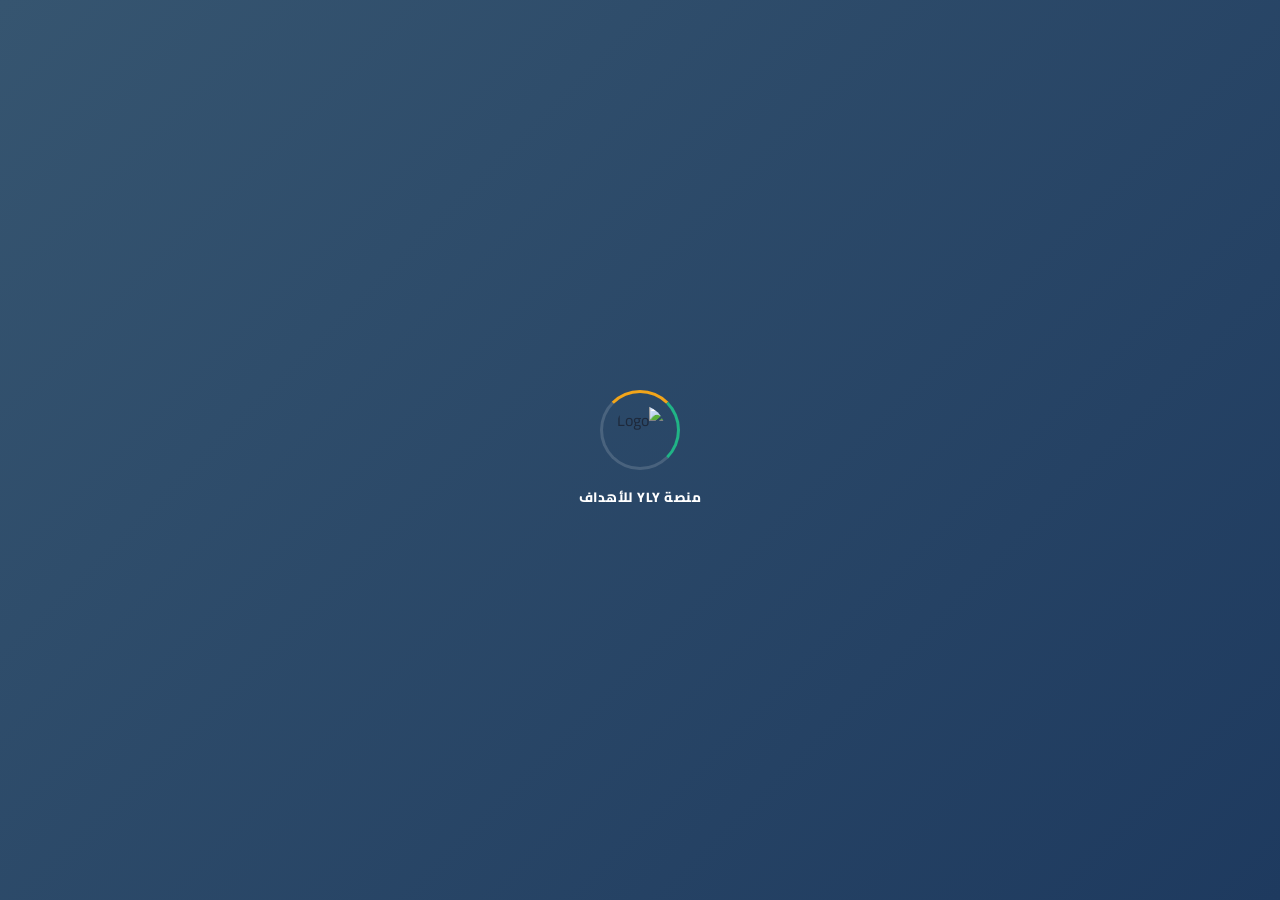
==== commit 69162f58: "Update index.html" ====
--- a/index.html
+++ b/index.html
@@ -17,16 +17,19 @@
 
     <style>
         :root {
-            --egyptian-blue: #1034A8;
-            --dark-blue: #0A2270;
-            --slate-blue: #365570;
+            --slate-header: linear-gradient(135deg, #365570, #1e3a5f);
+            --slate-mid: #2c4761;
+            --slate-light: #446584;
+            --dark-blue: #1e3a5f;
+            --egyptian-blue: #365570;
+            --dark-orange: #FE8F01;
             --accent-gold: #F2A51A;
-            --success: #20B486; /* لون الإنجاز المهدئ الجديد */
-            --save-green: #1a966f; /* لون زر الحفظ الوقور */
+            --success: #20B486; /* لون الإنجاز الأخضر المريح */
+            --save-green: #1a966f;
             --white: #FFFFFF;
-            --bg-gray: #EEF3F8; /* خلفية الصفحات السحابية الناعمة */
-            --card-shadow: 0 4px 16px rgba(16, 52, 168, 0.06);
+            --bg-gray: #EEF3F8;
             --silver-border: 0.75px solid #cbd5e1;
+            --card-shadow: 0 4px 16px rgba(30, 58, 95, 0.08);
         }
 
         * {
@@ -37,9 +40,9 @@
             -webkit-tap-highlight-color: transparent;
         }
 
-        /* خلفية الموقع العامة: تدرج شعاعي هادئ وفاخر */
+        /* خلفية الموقع العامة: الدرجة السابقة للوسط من التدرج المعتمد */
         body {
-            background: radial-gradient(circle at 50% 20%, #2554c7 0%, #1034A8 40%, #061547 100%);
+            background: linear-gradient(135deg, #27435f, #1a334d);
             color: #1e293b;
             display: flex;
             justify-content: center;
@@ -67,11 +70,11 @@
             }
         }
 
-        /* شاشة البداية */
+        /* شاشة البداية بنفس تدرج الهيدر المعتمد */
         #splash-screen {
             position: absolute;
             inset: 0;
-            background: radial-gradient(ellipse at center, #2563eb 0%, #1034A8 45%, #06174a 100%);
+            background: var(--slate-header);
             z-index: 99999;
             display: flex;
             flex-direction: column;
@@ -138,11 +141,11 @@
         .toast.show { transform: translateX(-50%) translateY(0); }
         .toast.error { background: #b91c1c; }
 
-        /* Modals */
+        /* شاشة تسجيل الدخول بنفس تدرج الهيدر المعتمد */
         .modal-overlay {
             position: absolute;
             inset: 0;
-            background: linear-gradient(145deg, rgba(10,34,112,0.96), rgba(16,52,168,0.96));
+            background: var(--slate-header);
             z-index: 2000;
             display: none;
             align-items: center;
@@ -179,7 +182,7 @@
         }
 
         .auth-header { margin-bottom: 6px; }
-        .auth-header h2 { font-size: 1.1rem; color: var(--egyptian-blue); font-weight: 800; }
+        .auth-header h2 { font-size: 1.1rem; color: var(--slate-blue); font-weight: 800; }
         .auth-header p { font-size: 0.68rem; color: #64748b; }
 
         .auth-toggle {
@@ -202,7 +205,7 @@
             transition: 0.2s;
         }
         .auth-toggle button.active {
-            background: var(--egyptian-blue);
+            background: var(--dark-blue);
             color: var(--white);
         }
 
@@ -213,19 +216,18 @@
             border: 1px solid #cbd5e1; border-radius: 6px; font-size: 0.75rem; outline: none;
             background: #f8fafc;
         }
-        .form-control:focus { border-color: var(--egyptian-blue); background: var(--white); }
+        .form-control:focus { border-color: var(--dark-blue); background: var(--white); }
 
         .btn-main {
-            width: 100%; height: 32px; background: var(--egyptian-blue);
+            width: 100%; height: 32px; background: var(--dark-blue);
             color: var(--white); border: none; border-radius: 8px; font-weight: 700;
             font-size: 0.78rem; cursor: pointer; margin-top: 6px;
-            box-shadow: 0 3px 8px rgba(16, 52, 168, 0.25); transition: 0.2s;
+            box-shadow: 0 3px 8px rgba(30, 58, 95, 0.25); transition: 0.2s;
             display: flex; align-items: center; justify-content: center; gap: 4px;
         }
         .btn-main:active { transform: scale(0.98); }
         .btn-main:disabled { opacity: 0.7; cursor: not-allowed; }
 
-        /* زر الحفظ الأخضر الوقور والمهدئ */
         .btn-save-custom {
             background: linear-gradient(135deg, #20B486, #168a64) !important;
             box-shadow: 0 3px 8px rgba(32, 180, 134, 0.28) !important;
@@ -240,25 +242,24 @@
         .reg-avatar-container { margin-bottom: 6px; display: flex; justify-content: center; }
         .reg-avatar-box {
             position: relative; width: 50px; height: 50px; border-radius: 50%;
-            background: #f1f5f9; border: 1.5px dashed var(--egyptian-blue);
+            background: #f1f5f9; border: 1.5px dashed var(--dark-blue);
             display: flex; align-items: center; justify-content: center; cursor: pointer; overflow: hidden;
         }
         .reg-avatar-box img { width: 100%; height: 100%; object-fit: cover; display: none; }
-        .reg-avatar-box i { color: var(--egyptian-blue); font-size: 1.1rem; }
-
-        /* Top Header */
+        .reg-avatar-box i { color: var(--dark-blue); font-size: 1.1rem; }
+
+        /* Top Header - موحد في كل الموقع بنفس التدرج الفخم */
         .top-header {
-            background: linear-gradient(135deg, var(--egyptian-blue), var(--dark-blue));
+            background: var(--slate-header) !important;
             color: var(--white);
             padding: 6px 10px;
             border-radius: 0 0 14px 14px;
-            box-shadow: 0 3px 10px rgba(0,0,0,0.14);
+            box-shadow: 0 3px 12px rgba(0,0,0,0.18);
             flex-shrink: 0;
             display: flex;
             align-items: center;
             gap: 6px;
             min-height: 42px;
-            transition: background 0.3s ease;
         }
         .header-logo {
             width: 30px; height: 30px; border-radius: 50%; object-fit: contain;
@@ -324,7 +325,7 @@
             border: var(--silver-border);
         }
 
-        /* Cards Design */
+        /* Cards Design - درجة وسطى أنيقة */
         .card {
             background: var(--white);
             border-radius: 12px;
@@ -337,7 +338,7 @@
         .card-title {
             font-size: 0.82rem;
             font-weight: 700;
-            color: var(--egyptian-blue);
+            color: var(--dark-blue);
             margin-bottom: 6px;
             display: flex;
             align-items: center;
@@ -372,7 +373,7 @@
         }
         .records-btn-calm:hover {
             background: #e2e8f0;
-            color: var(--egyptian-blue);
+            color: var(--dark-blue);
         }
 
         .profile-edit-btn-calm {
@@ -391,12 +392,12 @@
         }
         .profile-edit-btn-calm:hover {
             background: #e2e8f0;
-            color: var(--egyptian-blue);
-        }
-
-        /* Dashboard Greeting Box */
+            color: var(--dark-blue);
+        }
+
+        /* حاوية الترحيب بنفس تدرج الهيدر المعتمد */
         .dashboard-visual-box {
-            background: linear-gradient(135deg, #1034A8, #0A2270);
+            background: var(--slate-header) !important;
             color: var(--white);
             border-radius: 10px;
             padding: 8px 10px;
@@ -404,7 +405,7 @@
             display: flex;
             align-items: center;
             justify-content: space-between;
-            box-shadow: 0 4px 14px rgba(10,34,112,0.18);
+            box-shadow: 0 4px 14px rgba(30, 58, 95, 0.22);
             border: var(--silver-border);
             gap: 6px;
         }
@@ -430,23 +431,24 @@
             margin-top: 2px;
         }
 
+        /* الدائرة تعرض فقط لون الإنجاز الأخضر #20B486 والباقي شفاف وفارغ */
         .pie-chart-container {
             position: relative;
             width: 44px;
             height: 44px;
             border-radius: 50%;
-            background: conic-gradient(var(--success) 0% 0%, var(--accent-gold) 0% 100%);
+            background: conic-gradient(var(--success) 0% 0%, rgba(255,255,255,0.15) 0% 100%);
             display: flex;
             align-items: center;
             justify-content: center;
             flex-shrink: 0;
             box-shadow: 0 2px 6px rgba(0,0,0,0.2);
-            border: 1px solid rgba(255,255,255,0.3);
+            border: 1px solid rgba(255,255,255,0.25);
         }
         .pie-chart-inner {
             width: 28px;
             height: 28px;
-            background: #0A2270;
+            background: #1e3a5f;
             border-radius: 50%;
             display: flex;
             align-items: center;
@@ -459,14 +461,14 @@
         .stats-section-header {
             font-size: 0.65rem;
             font-weight: 800;
-            color: var(--slate-blue);
+            color: var(--dark-blue);
             margin: 3px 0 2px 0;
             display: inline-block;
             border-bottom: 1.5px solid var(--accent-gold);
             padding-bottom: 1px;
         }
 
-        /* Stats Grid سطور العدادات */
+        /* عدادات الإحصائيات: تأثير مرايا سيلفر شبه شفاف كريستالي خفيف على المعالج */
         .stats-grid-5 {
             display: grid;
             grid-template-columns: repeat(5, 1fr);
@@ -474,12 +476,14 @@
             margin-bottom: 4px;
         }
         .stat-card-mini {
-            background: #f8fafc;
+            background: rgba(255, 255, 255, 0.72);
+            backdrop-filter: blur(6px);
+            -webkit-backdrop-filter: blur(6px);
             padding: 1px 1px;
             border-radius: 6px;
             text-align: center;
-            border: var(--silver-border);
-            box-shadow: 0 2px 5px rgba(0,0,0,0.03);
+            border: 1px solid rgba(255, 255, 255, 0.85);
+            box-shadow: 0 2px 6px rgba(0, 0, 0, 0.04), inset 0 1px 1px rgba(255, 255, 255, 0.9);
             height: 32px;
             display: flex;
             flex-direction: column;
@@ -488,22 +492,22 @@
         .stat-card-mini .num {
             font-size: 0.72rem;
             font-weight: 800;
-            color: var(--egyptian-blue);
+            color: #1e3a5f; /* لون موحد */
             line-height: 1;
         }
         .stat-card-mini .label {
             font-size: 0.46rem;
-            color: #64748b;
+            color: #475569;
             font-weight: 700;
             line-height: 1;
             margin-top: 1px;
         }
         
         .stat-card-share-sleek {
-            background: linear-gradient(135deg, #1034A8, #0A2270);
+            background: var(--slate-header);
             color: var(--white);
             cursor: pointer;
-            border: none;
+            border: 1px solid rgba(255, 255, 255, 0.4);
             transition: transform 0.15s;
             height: 32px;
         }
@@ -528,7 +532,7 @@
             padding: 6px 8px; font-size: 0.68rem; font-weight: 600; color: #444;
             cursor: pointer; transition: 0.15s; white-space: nowrap;
         }
-        .custom-dropdown-item:hover { background: #eef4ff; color: var(--egyptian-blue); }
+        .custom-dropdown-item:hover { background: #eef4ff; color: var(--dark-blue); }
 
         /* Period Tabs */
         .period-tabs-duo {
@@ -539,9 +543,9 @@
             flex: 1; text-align: center; padding: 5px 4px; font-size: 0.72rem;
             font-weight: 700; color: #475569; border-radius: 6px; cursor: pointer; transition: 0.2s;
         }
-        .period-tab-duo.active { background: var(--egyptian-blue); color: var(--white); }
-
-        /* Goals Dual Column & Item Actions */
+        .period-tab-duo.active { background: var(--dark-blue); color: var(--white); }
+
+        /* Goals Dual Column */
         .goals-grid { display: grid; grid-template-columns: 1fr 1fr; gap: 6px; margin-top: 4px; }
         .goal-column {
             background: #f8fafc; border-radius: 8px; padding: 6px; border: 1px solid #e2e8f0;
@@ -555,12 +559,19 @@
             border-radius: 5px; margin-bottom: 4px; box-shadow: 0 1px 3px rgba(0,0,0,0.04);
             display: flex; align-items: center; gap: 5px;
         }
+        /* تفعيل الهدف يكون باللون الأخضر المريح #20B486 */
+        .goal-checkbox {
+            accent-color: var(--success);
+            cursor: pointer;
+            width: 14px;
+            height: 14px;
+        }
         .goal-actions { margin-right: auto; display: flex; align-items: center; gap: 6px; }
         .goal-action-icon { font-size: 0.68rem; cursor: pointer; color: #94a3b8; transition: 0.15s; }
-        .goal-action-icon:hover { color: var(--egyptian-blue); }
+        .goal-action-icon:hover { color: var(--dark-blue); }
         .goal-action-icon.del:hover { color: #dc2626; }
 
-        /* Badge الرتبة بالذهبي المحدث */
+        /* Badge الرتبة */
         .rank-badge-tag {
             font-size: 0.62rem; font-weight: 800; padding: 2px 7px;
             border-radius: 12px; display: inline-flex; align-items: center; gap: 3px;
@@ -570,21 +581,24 @@
         .badge-gold { background: #fef08a; color: #854d0e; }
         .badge-legend { background: linear-gradient(135deg, var(--accent-gold), #b45309); color: #fff; }
 
-        /* بطاقة العضو السيلفر الفاخرة (الرئيسية والشرف) */
+        /* بطاقات الأعضاء: لون موحد سيلفر لامع نصف شفاف + إطار لمبة سيلفر مضيئة */
         .member-card {
             display: flex; align-items: center; gap: 8px; padding: 8px 10px;
             border-radius: 10px; margin-bottom: 6px;
-            background: linear-gradient(135deg, #ffffff 0%, #f3f6f9 50%, #e7edf3 100%);
-            border: var(--silver-border); box-shadow: 0 3px 10px rgba(0,0,0,0.04); cursor: pointer;
+            background: rgba(248, 250, 252, 0.92);
+            border: 1px solid #e2e8f0;
+            /* هالة اللمبة السيلفر المضيئة */
+            box-shadow: 0 0 10px rgba(226, 232, 240, 0.85), 0 2px 8px rgba(30, 58, 95, 0.08);
+            cursor: pointer;
             transition: transform 0.15s ease, box-shadow 0.15s ease;
         }
         .member-card:hover {
             transform: translateY(-1px);
-            box-shadow: 0 6px 16px rgba(16, 52, 168, 0.10);
+            box-shadow: 0 0 14px rgba(203, 213, 225, 1), 0 4px 12px rgba(30, 58, 95, 0.12);
         }
         .member-avatar {
             width: 38px; height: 38px; border-radius: 50%; object-fit: cover;
-            border: 2px solid var(--egyptian-blue); cursor: pointer; flex-shrink: 0;
+            border: 2px solid var(--dark-blue); cursor: pointer; flex-shrink: 0;
         }
         .member-details-col { flex: 1; }
         .member-row-top { display: flex; justify-content: space-between; align-items: center; }
@@ -599,8 +613,10 @@
         .leaderboard-card {
             display: flex; align-items: center; gap: 8px; padding: 7px 10px;
             border-radius: 10px; margin-bottom: 6px;
-            background: linear-gradient(135deg, #ffffff 0%, #f3f6f9 50%, #e7edf3 100%);
-            border: var(--silver-border); box-shadow: 0 3px 10px rgba(0,0,0,0.04); cursor: pointer;
+            background: rgba(248, 250, 252, 0.92);
+            border: 1px solid #e2e8f0;
+            box-shadow: 0 0 10px rgba(226, 232, 240, 0.85), 0 2px 8px rgba(30, 58, 95, 0.08);
+            cursor: pointer;
         }
         .rank-circle-badge {
             width: 24px; height: 24px; border-radius: 50%;
@@ -622,7 +638,7 @@
         /* Profile Layout */
         .profile-head { text-align: center; padding: 4px 0; }
         .profile-img-box { position: relative; width: 65px; height: 65px; margin: 0 auto 4px; }
-        .profile-img-box img { width: 100%; height: 100%; border-radius: 50%; object-fit: cover; border: 2px solid var(--egyptian-blue); cursor: pointer; }
+        .profile-img-box img { width: 100%; height: 100%; border-radius: 50%; object-fit: cover; border: 2px solid var(--dark-blue); cursor: pointer; }
         .upload-icon {
             position: absolute; bottom: 0; right: 0; background: var(--accent-gold);
             color: var(--white); width: 20px; height: 20px; border-radius: 50%;
@@ -661,7 +677,7 @@
             flex: 1; text-align: center; padding: 4px 2px; font-size: 0.7rem;
             font-weight: 700; color: #475569; border-radius: 6px; cursor: pointer; transition: 0.2s;
         }
-        .records-filter-tab.active { background: var(--egyptian-blue); color: var(--white); }
+        .records-filter-tab.active { background: var(--dark-blue); color: var(--white); }
 
         .records-table {
             width: 100%; border-collapse: collapse; font-size: 0.68rem; text-align: right; margin-top: 2px;
@@ -713,7 +729,7 @@
             flex-direction: column; align-items: center; font-size: 0.62rem; gap: 2px;
         }
         .nav-link i { font-size: 1.05rem; }
-        .nav-link.active { color: var(--egyptian-blue); font-weight: 700; }
+        .nav-link.active { color: var(--dark-blue); font-weight: 700; }
 
         /* Floating WhatsApp Button */
         .whatsapp-float {
@@ -744,13 +760,13 @@
         .close-viewer-btn { position: absolute; top: 16px; right: 16px; color: var(--white); font-size: 1.5rem; cursor: pointer; }
 
         .tab { flex: 1; text-align: center; padding: 5px; font-size: 0.72rem; background: #e2e8f0; border-radius: 6px; cursor: pointer; color: #475569; }
-        .tab.active { background: var(--egyptian-blue); color: var(--white); font-weight: 700; }
+        .tab.active { background: var(--dark-blue); color: var(--white); font-weight: 700; }
         textarea.form-control { height: 60px; padding: 6px 8px; resize: none; }
     </style>
 </head>
 <body>
 
-    <!-- شاشة البداية -->
+    <!-- شاشة البداية بنفس تدرج الهيدر المعتمد -->
     <div id="splash-screen">
         <div class="splash-logo-box">
             <div class="splash-spinner"></div>
@@ -837,7 +853,7 @@
             </div>
         </div>
 
-        <!-- Auth Screen Modal -->
+        <!-- Auth Screen Modal بنفس تدرج الهيدر المعتمد -->
         <div id="auth-screen" class="modal-overlay" style="display: flex;">
             <div class="modal-box">
                 <div class="auth-header">
@@ -896,7 +912,7 @@
             </div>
         </div>
 
-        <!-- Top Header (يتغير لونه في صفحة البروفايل لسيلت بلوز #365570) -->
+        <!-- Top Header - موحد في كل الموقع -->
         <div class="top-header" id="main-top-header">
             <button id="btn-back" class="btn-back" onclick="goBack()"><i class="fa-solid fa-arrow-right"></i></button>
             <img src="https://res.cloudinary.com/dsxrjmcxs/image/upload/c_limit,w_1200,q_auto,f_auto/v1789071039/ecmjgwmjnhyvfpviggwx.png" class="header-logo" alt="YLY Logo">
@@ -939,7 +955,7 @@
             <!-- PAGE 2: Control & Goals -->
             <div id="page-control" class="page">
                 
-                <!-- شريحة الترحيب التوأم -->
+                <!-- شريحة الترحيب بنفس تدرج الهيدر المعتمد والدائرتين المهدئتين (أخضر فقط وفارغ) -->
                 <div class="dashboard-visual-box">
                     <div class="dashboard-visual-info">
                         <h3 id="greeting-title">مرحباً بك</h3>
@@ -961,7 +977,7 @@
                     </div>
                 </div>
 
-                <!-- Add Goal/Habit Form مع زر الحفظ الأخضر الوقور -->
+                <!-- Add Goal/Habit Form -->
                 <div class="card">
                     <div class="card-title"><div class="card-title-text"><i class="fa-solid fa-plus-circle"></i> إضافة جديدة</div></div>
                     <div style="display: flex; gap: 4px; margin-bottom: 5px;">
@@ -1058,7 +1074,7 @@
                             <label for="img-upload-input" class="upload-icon" title="تغيير الصورة"><i class="fa-solid fa-camera"></i></label>
                             <input type="file" id="img-upload-input" accept="image/*" style="display: none;" onchange="uploadProfileImage(event)">
                         </div>
-                        <h3 id="profile-display-name" style="font-size: 0.9rem; color: var(--egyptian-blue);">...</h3>
+                        <h3 id="profile-display-name" style="font-size: 0.9rem; color: var(--dark-blue);">...</h3>
                         <div id="profile-user-rank-badge" style="margin-top: 3px;"></div>
                     </div>
 
@@ -1110,7 +1126,7 @@
 
                 <button class="btn-main" onclick="handleLogout()" style="background: #d32f2f; margin-bottom: 8px;">تسجيل الخروج</button>
 
-                <!-- بطاقة إحصائياتي المنقولة - مصغرة ومريحة بصرياً -->
+                <!-- بطاقة إحصائياتي: عدادات بتأثير المرايا السيلفر النصف شفافة الخفيفة جداً -->
                 <div class="card" style="margin-top: 4px; padding: 8px 10px;">
                     <div class="card-title" style="margin-bottom: 4px;">
                         <div class="card-title-text"><i class="fa-solid fa-chart-simple"></i> ملخص إنجازاتي الشاملة</div>
@@ -1123,11 +1139,11 @@
                             <span class="label">الإجمالي</span>
                         </div>
                         <div class="stat-card-mini">
-                            <span class="num" id="stat-habits-completed" style="color: var(--success);">0</span>
+                            <span class="num" id="stat-habits-completed">0</span>
                             <span class="label">منفذة اليوم</span>
                         </div>
                         <div class="stat-card-mini">
-                            <span class="num" id="stat-habits-pending" style="color: var(--accent-gold);">0</span>
+                            <span class="num" id="stat-habits-pending">0</span>
                             <span class="label">المتبقية</span>
                         </div>
                         <div class="stat-card-mini">
@@ -1147,11 +1163,11 @@
                             <span class="label">الإجمالي</span>
                         </div>
                         <div class="stat-card-mini">
-                            <span class="num" id="stat-goals-completed" style="color: var(--success);">0</span>
+                            <span class="num" id="stat-goals-completed">0</span>
                             <span class="label">المنفذة</span>
                         </div>
                         <div class="stat-card-mini">
-                            <span class="num" id="stat-goals-pending" style="color: var(--accent-gold);">0</span>
+                            <span class="num" id="stat-goals-pending">0</span>
                             <span class="label">قيد التنفيذ</span>
                         </div>
                         <div class="stat-card-mini">
@@ -1173,7 +1189,7 @@
                     <div class="profile-img-box">
                         <img id="public-user-avatar" src="https://via.placeholder.com/70" alt="avatar" onclick="openImageViewer(this.src)">
                     </div>
-                    <h3 id="public-user-name" style="font-size: 0.9rem; color: var(--egyptian-blue);">...</h3>
+                    <h3 id="public-user-name" style="font-size: 0.9rem; color: var(--dark-blue);">...</h3>
                     <div id="public-user-rank-box" style="margin: 3px 0;"></div>
                     <p id="public-user-email" style="font-size: 0.68rem; color: #64748b;">...</p>
                     <p id="public-user-phone" style="font-size: 0.68rem; color: var(--accent-gold); font-weight:700; margin-top:2px;">...</p>
@@ -1578,7 +1594,6 @@
             }).catch(() => showToast("حدث خطأ أثناء الحفظ", true));
         }
 
-        // تحديث لون الهيدر العلوي بذكاء: يصبح #365570 في البروفايل
         function navigateTab(tabId) {
             currentActiveTab = tabId;
 
@@ -1600,14 +1615,6 @@
             document.getElementById('header-title').innerText = titles[tabId].t;
             document.getElementById('header-subtitle').innerText = titles[tabId].s;
 
-            // تغيير لون الهيدر العلوي في صفحة البروفايل
-            const header = document.getElementById('main-top-header');
-            if (tabId === 'profile') {
-                header.style.background = 'linear-gradient(135deg, #365570, #1e3a5f)';
-            } else {
-                header.style.background = 'linear-gradient(135deg, var(--egyptian-blue), var(--dark-blue))';
-            }
-
             document.getElementById('btn-back').style.display = 'none';
             document.getElementById('bottom-nav-bar').style.display = 'flex';
         }
@@ -1616,6 +1623,7 @@
             navigateTab(currentActiveTab);
         }
 
+        // --- محرك الترحيب وتحديث الدوائر البيانية (أخضر فقط وفارغ) ---
         function updateSmartGreeting() {
             const hour = new Date().getHours();
             const isMorning = hour >= 4 && hour < 12;
@@ -1646,24 +1654,22 @@
             document.getElementById('greeting-title').innerText = `${timeWord} يا ${firstName}`;
             document.getElementById('greeting-msg').innerText = desc;
 
+            // تحديث الدوائر: لون الإنجاز الأخضر #20B486 فقط والباقي فارغ
             const habitsChart = document.getElementById('chart-habits');
             const habitsText = document.getElementById('text-habits-chart');
             if (habitsChart && habitsText) {
                 habitsText.innerText = habitRate + "%";
-                habitsChart.style.background = totalHabits === 0 
-                    ? `conic-gradient(#e0e6ed 0% 100%)` 
-                    : `conic-gradient(var(--success) 0% ${habitRate}%, var(--accent-gold) ${habitRate}% 100%)`;
+                habitsChart.style.background = `conic-gradient(var(--success) 0% ${habitRate}%, rgba(255,255,255,0.15) ${habitRate}% 100%)`;
             }
 
             const goalsChart = document.getElementById('chart-goals');
             const goalsText = document.getElementById('text-goals-chart');
             if (goalsChart && goalsText) {
                 goalsText.innerText = goalRate + "%";
-                goalsChart.style.background = totalGoals === 0 
-                    ? `conic-gradient(#e0e6ed 0% 100%)` 
-                    : `conic-gradient(var(--success) 0% ${goalRate}%, var(--accent-gold) ${goalRate}% 100%)`;
+                goalsChart.style.background = `conic-gradient(var(--success) 0% ${goalRate}%, rgba(255,255,255,0.15) ${goalRate}% 100%)`;
             }
 
+            // تحديث عدادات الإحصائيات (تأثير المرايا الفضي الموحد)
             const elHabitsTotal = document.getElementById('stat-habits-total');
             if (elHabitsTotal) {
                 elHabitsTotal.innerText = totalHabits;
@@ -1750,7 +1756,7 @@
             const item = document.createElement('div');
             item.className = 'goal-item';
             item.innerHTML = `
-                <input type="checkbox" ${isDone ? 'checked' : ''} onchange="toggleGoalExecution('${g.id}', ${!isDone}, '${g.period || 'goal'}')">
+                <input type="checkbox" class="goal-checkbox" ${isDone ? 'checked' : ''} onchange="toggleGoalExecution('${g.id}', ${!isDone}, '${g.period || 'goal'}')">
                 <span style="${isDone ? 'text-decoration: line-through; color: #888;' : ''}">${g.title}</span>
                 <div class="goal-actions">
                     <i class="fa-solid fa-pen-to-square goal-action-icon" title="تعديل" onclick="openMiniEdit('${g.id}', '${g.title.replace(/'/g, "\\'")}')"></i>
@@ -1888,6 +1894,7 @@
             showToast("تم تحميل التقرير بنجاح");
         }
 
+        // --- بطاقة المشاركة 1:1 ---
         function openShareModal() {
             if (!currentUserData.fullName) return showToast("جاري تحميل بياناتك...");
 
@@ -1931,6 +1938,7 @@
             }).catch(() => showToast("تعذر تحميل البطاقة", true));
         }
 
+        // --- بروفايل الزملاء ---
         function openPublicProfile(userId, userData) {
             document.querySelectorAll('.page').forEach(p => p.classList.remove('active'));
             document.getElementById('page-public-profile').classList.add('active');
@@ -2003,7 +2011,7 @@
 
                 item.innerHTML = `
                     ${iconHtml}
-                    <span style="${isDone ? 'text-decoration: line-through; color: #94a3b8;' : ''}">${g.title}</span>
+                    <span style="${isDone ? 'text-decoration: line-through; color: #888;' : ''}">${g.title}</span>
                 `;
                 if (g.type === 'yly') ylyBox.appendChild(item);
                 else perBox.appendChild(item);
